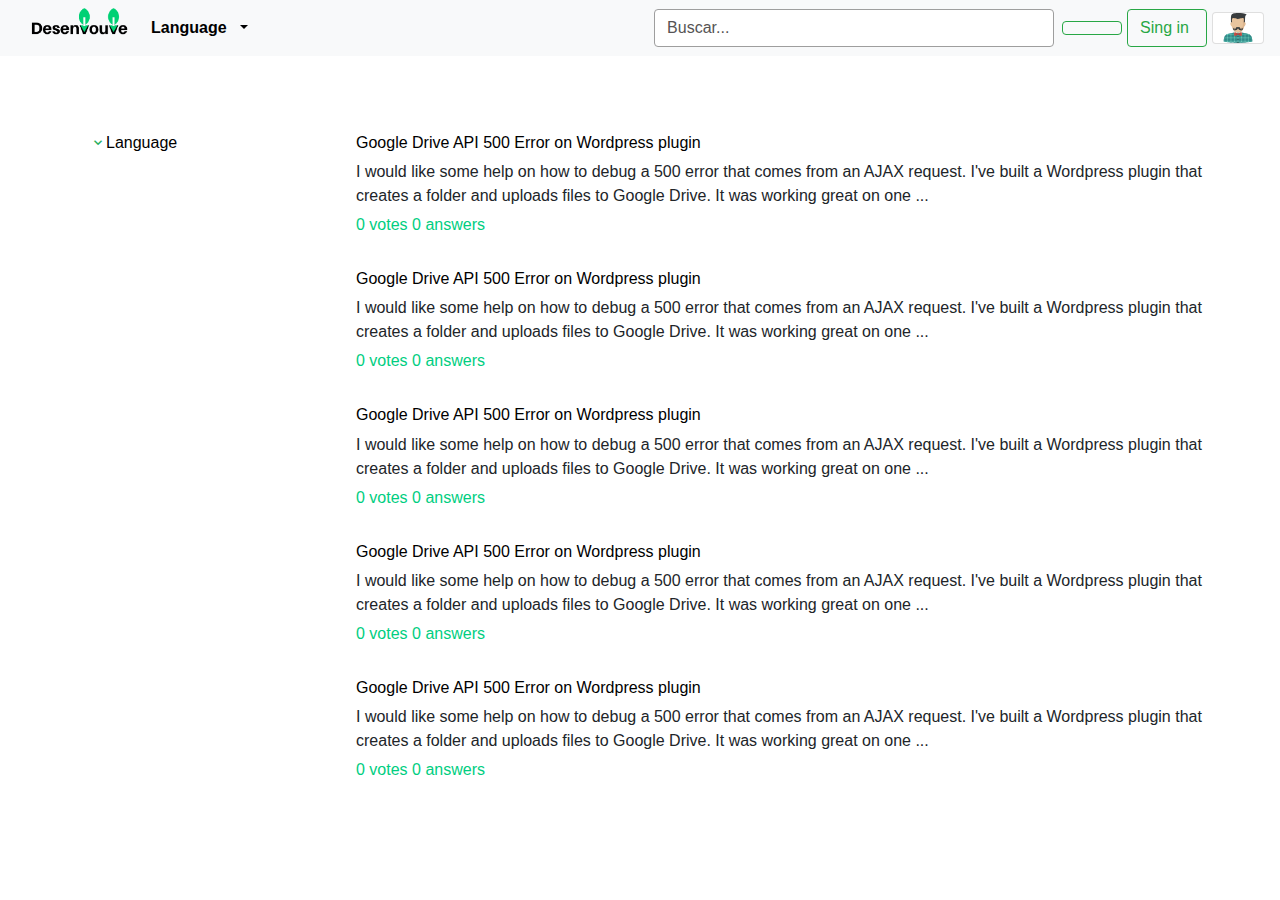
==== index.html @ 42ea9038 "alteração modal" ====
<!doctype html>
<html lang="pt-br">

<head>
    <!-- Required meta tags -->
    <meta charset="utf-8">
    <meta name="viewport" content="width=device-width, initial-scale=1, shrink-to-fit=no">

    <!-- Icones -->
    <link rel="stylesheet" href="https://cdnjs.cloudflare.com/ajax/libs/font-awesome/5.15.1/css/all.min.css" integrity="sha512-+4zCK9k+qNFUR5X+cKL9EIR+ZOhtIloNl9GIKS57V1MyNsYpYcUrUeQc9vNfzsWfV28IaLL3i96P9sdNyeRssA==" crossorigin="anonymous" />
    <link href="https://fonts.googleapis.com/icon?family=Material+Icons" rel="stylesheet">
    <link rel="preconnect" href="https://fonts.gstatic.com">
    <link href="https://fonts.googleapis.com/css2?family=Inter:wght@600&display=swap" rel="stylesheet">
    <link rel="preconnect" href="https://fonts.gstatic.com">
    <link href="https://fonts.googleapis.com/css2?family=Poppins:wght@400&display=swap" rel="stylesheet">

    <!-- Bootstrap CSS -->
    <link rel="stylesheet" href="https://maxcdn.bootstrapcdn.com/bootstrap/4.0.0/css/bootstrap.min.css" integrity="sha384-Gn5384xqQ1aoWXA+058RXPxPg6fy4IWvTNh0E263XmFcJlSAwiGgFAW/dAiS6JXm" crossorigin="anonymous">
    <link rel="stylesheet" href="css/style.css">

    <title>Desenvouve</title>
</head>

<body>

    <nav class="navbar navbar-expand-lg navbar-light bg-light mb-5">

        <button class="navbar-toggler" type="button" data-toggle="collapse" data-target="#navbarSupportedContent" aria-controls="navbarSupportedContent" aria-expanded="false" aria-label="Toggle navigation">
          <span class="navbar-toggler-icon"></span>
        </button>

        <div class="collapse navbar-collapse" id="navbarSupportedContent">
            <ul class="navbar-nav mr-auto">
                <li class="nav-item active">
                    <img class="logo-img" href="index.html" src="img/logo.png">
                </li>
                <li class="nav-item dropdown">
                    <a class="nav-link dropdown-toggle" href="#" id="navbarDropdown" role="button" data-toggle="dropdown" aria-haspopup="true" aria-expanded="false">
                Language<i class="fas fa-globe icon-language"></i>
              </a>
                    <div class="dropdown-menu" aria-labelledby="navbarDropdown">
                        <a class="dropdown-item" href="#">Java<i class="fab fa-java icon-language"></i></a>
                        <a class="dropdown-item" href="#">Java Script<i class="fab fa-js-square icon-language"></i></a>
                        <a class="dropdown-item" href="#">React<i class="fab fa-react icon-language"></i></a>
                    </div>
                </li>
            </ul>
            <form class="form-inline my-2 my-lg-0">
                <input class="form-control mr-sm-2" type="search" placeholder="Buscar..." aria-label="Search">
                <button class="verde_escuro_background btn btn-outline-success my-2 my-sm-0 btn-outline-success-search" type="submit"><i class="fas fa-search"></i></button>
                <button data-toggle="modal" id="modal-login" data-target="#login-modal" class="btn btn-outline-success my-2 my-sm-0 btn-outline-success-account verde_escuro_background" type="button">Sing in<i class="fas fa-user icon-language "></i></button>
                <div class="card">
                    <img class="card-img-top-header" src="img/perfil.svg" alt="Card image cap">
                </div>
            </form>
        </div>
    </nav>

    <div class="container">
        <div class="row">
            <div class="col-md-3">
                <br>
                <div id="accordion" class="accordion_custom">
                    <div class="card">
                        <div class="card-header" id="headingOne">
                            <h5 class="mb-0">
                                <a href="" data-toggle="collapse" data-target="#collapseOne" aria-expanded="false" aria-controls="collapseOne" class="collapsed">
                                    <span class="material-icons verde_escuro">keyboard_arrow_down</span>
                                    <span>Language</span>
                                </a>
                            </h5>
                        </div>

                        <div id="collapseOne" class="collapse" aria-labelledby="headingOne" data-parent="#accordion">
                            <div class="card-body">
                                <div id="accordion2" class="accordion_custom">
                                    <div class="card">
                                        <div class="card-header" id="heading1_1">
                                            <h5 class="mb-0">
                                                <a href="" data-toggle="collapse" data-target="#collapse1_1" aria-expanded="true" aria-controls="collapse1_1">
                                                    <span class="material-icons verde_escuro">keyboard_arrow_right</span>
                                                    <span>Mobile</span>
                                                </a>
                                            </h5>
                                        </div>

                                        <div id="collapse1_1" class="collapse show" aria-labelledby="heading1_1" data-parent="#accordion2">
                                            <div class="card-body">

                                                <div id="accordion3" class="accordion_custom">
                                                    <div class="card">
                                                        <div class="card-header" id="heading1_1_1">
                                                            <h5 class="mb-0">
                                                                <a href="" data-toggle="collapse" data-target="#collapse1_1_1" aria-expanded="true" aria-controls="collapse1_1_1">
                                                                    <span class="material-icons verde_escuro">keyboard_arrow_down</span>
                                                                    <span>Android</span>
                                                                </a>
                                                            </h5>
                                                        </div>
                                                    </div>
                                                    <div class="card">
                                                        <div class="card-header" id="heading1_1_2">
                                                            <h5 class="mb-0">
                                                                <a href="" data-toggle="collapse" data-target="#collapse1_1_2" aria-expanded="true" aria-controls="collapse1_1_2">
                                                                    <span class="material-icons verde_escuro">keyboard_arrow_down</span>
                                                                    <span>Iphone</span>
                                                                </a>
                                                            </h5>
                                                        </div>
                                                    </div>
                                                </div>

                                            </div>
                                        </div>
                                    </div>
                                    <div class="card">
                                        <div class="card-header" id="heading1_2">
                                            <h5 class="mb-0">
                                                <a href="" data-toggle="collapse" data-target="#collapse1_2" aria-expanded="true" aria-controls="collapse1_2">
                                                    <span class="material-icons verde_escuro">keyboard_arrow_right</span>
                                                    <span>Front-end</span>
                                                </a>
                                            </h5>
                                        </div>

                                        <div id="collapse1_2" class="collapse" aria-labelledby="heading1_2" data-parent="#accordion2">
                                            <div class="card-body">
                                                Item 2
                                            </div>
                                        </div>
                                    </div>
                                    <div class="card">
                                        <div class="card-header" id="heading1_3">
                                            <h5 class="mb-0">
                                                <a href="" data-toggle="collapse" data-target="#collapse1_3" aria-expanded="true" aria-controls="collapse1_3">
                                                    <span class="material-icons verde_escuro">keyboard_arrow_right</span>
                                                    <span>Back-end</span>
                                                </a>
                                            </h5>
                                        </div>

                                        <div id="collapse1_3" class="collapse" aria-labelledby="heading1_3" data-parent="#accordion2">
                                            <div class="card-body">
                                                Item 3
                                            </div>
                                        </div>
                                    </div>
                                    <div class="card">
                                        <div class="card-header" id="heading1_4">
                                            <h5 class="mb-0">
                                                <a href="" data-toggle="collapse" data-target="#collapse1_4" aria-expanded="true" aria-controls="collapse1_4">
                                                    <span class="material-icons verde_escuro">keyboard_arrow_right</span>
                                                    <span>Design</span>
                                                </a>
                                            </h5>
                                        </div>

                                        <div id="collapse1_4" class="collapse" aria-labelledby="heading1_4" data-parent="#accordion2">
                                            <div class="card-body">
                                                Item 4
                                            </div>
                                        </div>
                                    </div>
                                </div>

                            </div>
                        </div>
                    </div>
                </div>
                <span class="material-icons transparent">keyboard_arrow_down</span>
            </div>
            <div class="col-md-9 perguntas">
                <div class="row">

                    <div class="col-md-12 item-pergunta">
                        <a href="resposta.html">
                            <h6>Google Drive API 500 Error on Wordpress plugin</h6>
                        </a>
                        <p>I would like some help on how to debug a 500 error that comes from an AJAX request. I've built a Wordpress plugin that creates a folder and uploads files to Google Drive. It was working great on one ...</p>
                        <span class="votos">0 votes</span> <span class="respostas">0 answers</span>
                    </div>
                    <div class="col-md-12 item-pergunta">
                        <a href="resposta.html">
                            <h6>Google Drive API 500 Error on Wordpress plugin</h6>
                        </a>
                        <p>I would like some help on how to debug a 500 error that comes from an AJAX request. I've built a Wordpress plugin that creates a folder and uploads files to Google Drive. It was working great on one ...</p>
                        <span class="votos">0 votes</span> <span class="respostas">0 answers</span>
                    </div>
                    <div class="col-md-12 item-pergunta">
                        <a href="resposta.html">
                            <h6>Google Drive API 500 Error on Wordpress plugin</h6>
                        </a>
                        <p>I would like some help on how to debug a 500 error that comes from an AJAX request. I've built a Wordpress plugin that creates a folder and uploads files to Google Drive. It was working great on one ...</p>
                        <span class="votos">0 votes</span> <span class="respostas">0 answers</span>
                    </div>
                    <div class="col-md-12 item-pergunta">
                        <a href="resposta.html">
                            <h6>Google Drive API 500 Error on Wordpress plugin</h6>
                        </a>
                        <p>I would like some help on how to debug a 500 error that comes from an AJAX request. I've built a Wordpress plugin that creates a folder and uploads files to Google Drive. It was working great on one ...</p>
                        <span class="votos">0 votes</span> <span class="respostas">0 answers</span>
                    </div>
                    <div class="col-md-12 item-pergunta">
                        <a href="resposta.html">
                            <h6>Google Drive API 500 Error on Wordpress plugin</h6>
                        </a>
                        <p>I would like some help on how to debug a 500 error that comes from an AJAX request. I've built a Wordpress plugin that creates a folder and uploads files to Google Drive. It was working great on one ...</p>

                        <span class="votos">0 votes</span> <span class="respostas">0 answers</span>
                    </div>
                </div>
            </div>
        </div>
    </div>

    <!-- START MODAL LOGIN -->
    <div class="modal fade" id="login-modal" tabindex="-1" role="dialog" aria-labelledby="exampleModalLabel" aria-hidden="true">
        <div class="modal-dialog" role="document">
            <div class="modal-content">
                <img class="img-logo-sing-in" src="img/logo.png" alt="">
                <img class="sing-in-image" src="img/sign-in.jpg" alt="">
                <div class="modal-header">
                    <h5 class="modal-title" id="exampleModalLabel">Welcome a Desenvouve</h5>
                    <button type="button" class="close close-button-sign-in" data-dismiss="modal" aria-label="Close">
                <span aria-hidden="true">&times;</span>
            </button>
                </div>
                <div class="modal-body">
                    <div class="input-group mb-3">
                        <input type="email" class="form-control input-login" placeholder="Your email" aria-label="Username" aria-describedby="basic-addon1">
                    </div>
                    <div class="input-group mb-3">
                        <input type="password" class="form-control input-login" placeholder="Password" id="basic-url" aria-describedby="basic-addon3">
                    </div>
                    <button type="button" class="btn btn-secondary button-sign-in">Sign in</button>
                    <button type="button" class="btn btn-outline-light button-sign-google-facebook"><i class="fab fa-google icon-social-media"></i>Login with Google</button>
                    <button type="button" class="btn btn-outline-light button-sign-google-facebook"><i class="fab fa-facebook-f icon-social-media"></i>Login with facebook</button>
                    <p class="p-sign-in">Don’t have a account? <span id="modal-register" data-toggle="modal" data-target="#register-modal">Register</span></p>
                    <p class="p-sign-in"><span>Forgot Password?</span></p>
                </div>
            </div>
        </div>
    </div>

    <!--END MODAL LOGIN-->

    <!--START MODAL REGISTER-->

    <div class="modal fade" id="register-modal" tabindex="-1" role="dialog" aria-labelledby="exampleModalLabel" aria-hidden="true">
        <div class="modal-dialog" role="document">
            <div class="modal-content">
                <img class="img-logo-sing-in" src="img/logo.png" alt="">
                <img class="sing-in-image" src="img/sign-in.jpg" alt="">
                <div class="modal-header">
                    <h5 class="modal-title-register" id="exampleModalLabel">Welcome a Desenvouve</h5>
                    <button type="button" class="close close-button-sign-in" data-dismiss="modal" aria-label="Close">
                        <span aria-hidden="true">&times;</span>
                    </button>
                </div>
                <div class="modal-body modal-body-register">
                    <div class="input-group mb-3">
                        <input type="text" class="form-control input-login" placeholder="Full name" aria-label="Username" aria-describedby="basic-addon1">
                    </div>
                    <div class="input-group mb-3">
                        <input type="email" class="form-control input-login" placeholder="Your email" aria-label="Username" aria-describedby="basic-addon1">
                    </div>
                    <div class="input-group mb-3">
                        <input type="password" class="form-control input-login" placeholder="Password" id="basic-url" aria-describedby="basic-addon3">
                    </div>
                    <div class="input-group mb-3">
                        <input type="password" class="form-control input-login" placeholder="Password again" id="basic-url" aria-describedby="basic-addon3">
                    </div>
                    <button type="button" class="btn btn-secondary button-sign-in" id="button-register" data-toggle="modal" data-target="#confirmation-modal">Register</button>
                    <button type="button" class="btn btn-outline-light button-sign-google-facebook"><i class="fab fa-google icon-social-media"></i>Login with Google</button>
                    <button type="button" class="btn btn-outline-light button-sign-google-facebook"><i class="fab fa-facebook-f icon-social-media"></i>Login with facebook</button>
                    <p class="p-sign-in">Access your contact <span id="modal-register" data-toggle="modal" data-target="#register-modal">Sign In</span></p>
                    <p class="p-sign-in"><span>Forgot Password?</span></p>
                </div>
            </div>
        </div>
    </div>

    <!--END MODAL REGISTER-->

    <!-- START MODAL CONFIRMATION -->
    <div class="modal fade" id="confirmation-modal" tabindex="-1" role="dialog" aria-labelledby="exampleModalLabel" aria-hidden="true">
        <div class="modal-dialog" role="document">
            <div class="modal-content">
                <img class="img-logo-sing-in" src="img/logo.png" alt="">
                <img class="sing-in-image" src="img/sign-in.jpg" alt="">
                <div class="modal-header">
                    <h5 class="modal-title modal-title-confirmation" id="exampleModalLabel">Confirm your email!</h5>
                    <button type="button" class="close close-button-sign-in" data-dismiss="modal" aria-label="Close">
                <span aria-hidden="true">&times;</span>
            </button>
                </div>
                <div class="modal-body">
                    <span class="span-confirmation"> Your account has been successfully registered. To complete the process please check your email for a validation request.</span>
                </div>
            </div>
        </div>
    </div>

    <!--END MODAL CONFIRMATION -->


    <script src="https://code.jquery.com/jquery-3.2.1.slim.min.js" integrity="sha384-KJ3o2DKtIkvYIK3UENzmM7KCkRr/rE9/Qpg6aAZGJwFDMVNA/GpGFF93hXpG5KkN" crossorigin="anonymous"></script>
    <script src="https://cdnjs.cloudflare.com/ajax/libs/popper.js/1.12.9/umd/popper.min.js" integrity="sha384-ApNbgh9B+Y1QKtv3Rn7W3mgPxhU9K/ScQsAP7hUibX39j7fakFPskvXusvfa0b4Q" crossorigin="anonymous"></script>
    <script src="https://maxcdn.bootstrapcdn.com/bootstrap/4.0.0/js/bootstrap.min.js" integrity="sha384-JZR6Spejh4U02d8jOt6vLEHfe/JQGiRRSQQxSfFWpi1MquVdAyjUar5+76PVCmYl" crossorigin="anonymous"></script>
    <script src="js/modal.js"></script>
</body>

</html>
---- css/style.css ----
/* BODY */


/* PALETA DE CORES */

.verde_claro {
    color: #00CE81 !important;
}

.verde_escuro {
    color: #27AE60 !important;
}

.azul_claro {
    color: #76A9FF !important;
}

.transparent {
    color: transparent !important;
}


/* .btn-outline-success {
    color: #27AE60 !important;
}

.btn-outline-success:hover {
    background-color: #27AE60 !important;
} */


/* MENU LATERAL */

.accordion_custom .card {
    border: 0;
    border-radius: 0;
    padding: 2px 0;
}

.accordion_custom .card-header {
    padding: 3px 5px;
    background-color: transparent;
    border: 0;
}

.accordion_custom .card-header h5 a {
    display: flex;
}

.accordion_custom .card-header h5 a:hover {
    text-decoration: none;
}

.accordion_custom .card-header h5 a span {
    align-self: center;
    font-size: 16px;
    color: black;
    font-weight: 500;
}

.accordion_custom .card-body {
    padding: 0 0 0 10px;
}


/* PALETA DE CORES */

.verde_claro {
    color: #00CE81;
}

.verde_escuro {
    color: #27AE60;
}

.verde_escuro_background:hover {
    background: #27AE60;
    color: #fff !important;
}

.azul_claro {
    color: #76A9FF;
}


/* PAINEL DE PERGUNTAS */

.perguntas {
    padding: 13px 0px;
}

.perguntas .item-pergunta {
    padding: 15px;
    border: 1px solid transparent;
}

.perguntas .item-pergunta:hover {
    border: 1px solid #eee;
}

.perguntas .item-pergunta p {
    margin-bottom: 5px;
}

a {
    color: #000;
    font-weight: 900;
}

a:hover {
    color: #00CE81;
}

.perguntas .votos,
.perguntas .respostas {
    color: #00CE81;
}


/* NAVBAR */

.logo-img {
    width: 97px;
    margin: 0 15px;
    height: 27px;
}

.nav-link {
    color: #000 !important;
    font-weight: 600 !important;
}

.nav-link:hover {
    color: #27AE60 !important;
}

.form-control {
    padding: .375rem 0.75rem;
    width: 400px !important;
}

.btn-outline-success-search {
    width: 60px !important;
}

.btn-outline-success-account {
    margin: 0 5px;
}

.icon-language {
    margin: 0 0 0 5px;
}

.icon-social-media {
    margin: 0 5px 0 0;
}

.card-img-top-header {
    width: 30px;
    height: 30px;
    margin: 0 10px;
}


/* MODAL */

.modal-title {
    font-family: 'Inter', sans-serif;
    font-size: 16px;
    position: absolute;
    right: 0;
    top: 120px;
    margin: 0 auto;
    font-weight: 800;
    left: 0;
    text-align: center !important;
}

.modal-title-register {
    font-family: 'Inter', sans-serif;
    font-size: 16px;
    position: absolute;
    right: 0;
    top: 100px;
    margin: 0 auto;
    font-weight: 800;
    left: 0;
    text-align: center !important;
}

.modal-title-confirmation {
    font-size: 20px !important;
}

.modal-content {
    position: absolute;
    width: 70%;
    right: 0;
    left: 0;
    top: 30px;
    margin: 0 auto;
}

.sing-in-image {
    position: relative;
    height: 600px;
}

.img-logo-sing-in {
    position: absolute;
    z-index: 1;
    height: 30px;
    margin: 0 auto;
    right: 0;
    top: 50px;
    left: 0;
}

.close-button-sign-in {
    top: 5px;
    position: absolute;
    right: 8px;
    color: #28a745;
    text-shadow: 0 1px 0 #28a745;
}

.modal-header {
    padding: 0 !important;
    border-bottom: none !important;
}

.modal-body {
    position: absolute;
    top: 160px;
    width: 90%;
    margin: 0 auto;
    right: 0;
    left: 0;
}

.modal-body-register {
    top: 120px !important;
}

input.form-control {
    border: 1px solid #9e9e9e;
}

input.form-control::placeholder {
    color: #565454;
}

.input-login {
    opacity: .7;
}

.btn-secondary:hover {
    color: #fff;
    background-color: #28a745;
    border-color: #28a745;
}

.button-sign-in {
    color: #fff;
    background-color: #28a745;
    border-color: #28a745;
    width: 100%;
    margin: 0px 0 20px 0;
    font-family: 'Poppins', sans-serif;
    font-size: 15px;
    padding: 8px;
}

.button-sign-in:hover {
    opacity: .7;
    transition: all .2s ease-in-out;
}

.btn.btn-outline-dark:hover {
    background: none !important;
    color: #000 !important;
}

.button-sign-google-facebook {
    width: 100%;
    margin: 5px 0;
    text-align: center;
    font-weight: 600;
    color: #fff;
}

.p-sign-in {
    font-size: 17px;
    text-align: center;
    color: #fff;
    font-weight: 400;
    margin: 10px 0;
}

.p-sign-in span {
    color: #28a745;
    font-weight: bold;
}

.span-confirmation {
    font-family: 'Inter', sans-serif;
    font-size: 18px;
    position: absolute;
    right: 0;
    top: 30px;
    margin: 0 auto;
    font-weight: 800;
    left: 0;
    text-align: center !important;
}


/* MOBILE CARD PRINCIPAL */

@media (max-width: 991.98px) {
    .accordion_custom .card-header h5 a span {
        font-size: 14px;
    }
    #accordion {
        float: left;
    }
    #btn_expand {
        float: right;
    }
}


/* TELA DE RESPOSTAS DA PERGUNTA */

.pergunta-usuario {
    padding: 20px;
}

.resposta-pergunta {
    padding: 20px;
}

#btn-responder {
    display: flex;
    margin-bottom: 10px;
}

#btn-responder span.material-icons {
    align-self: center;
    font-size: 14px;
    margin-right: 5px;
}

@media (max-width: 575.90px) {
    .foto-usuario {
        display: none;
    }
}
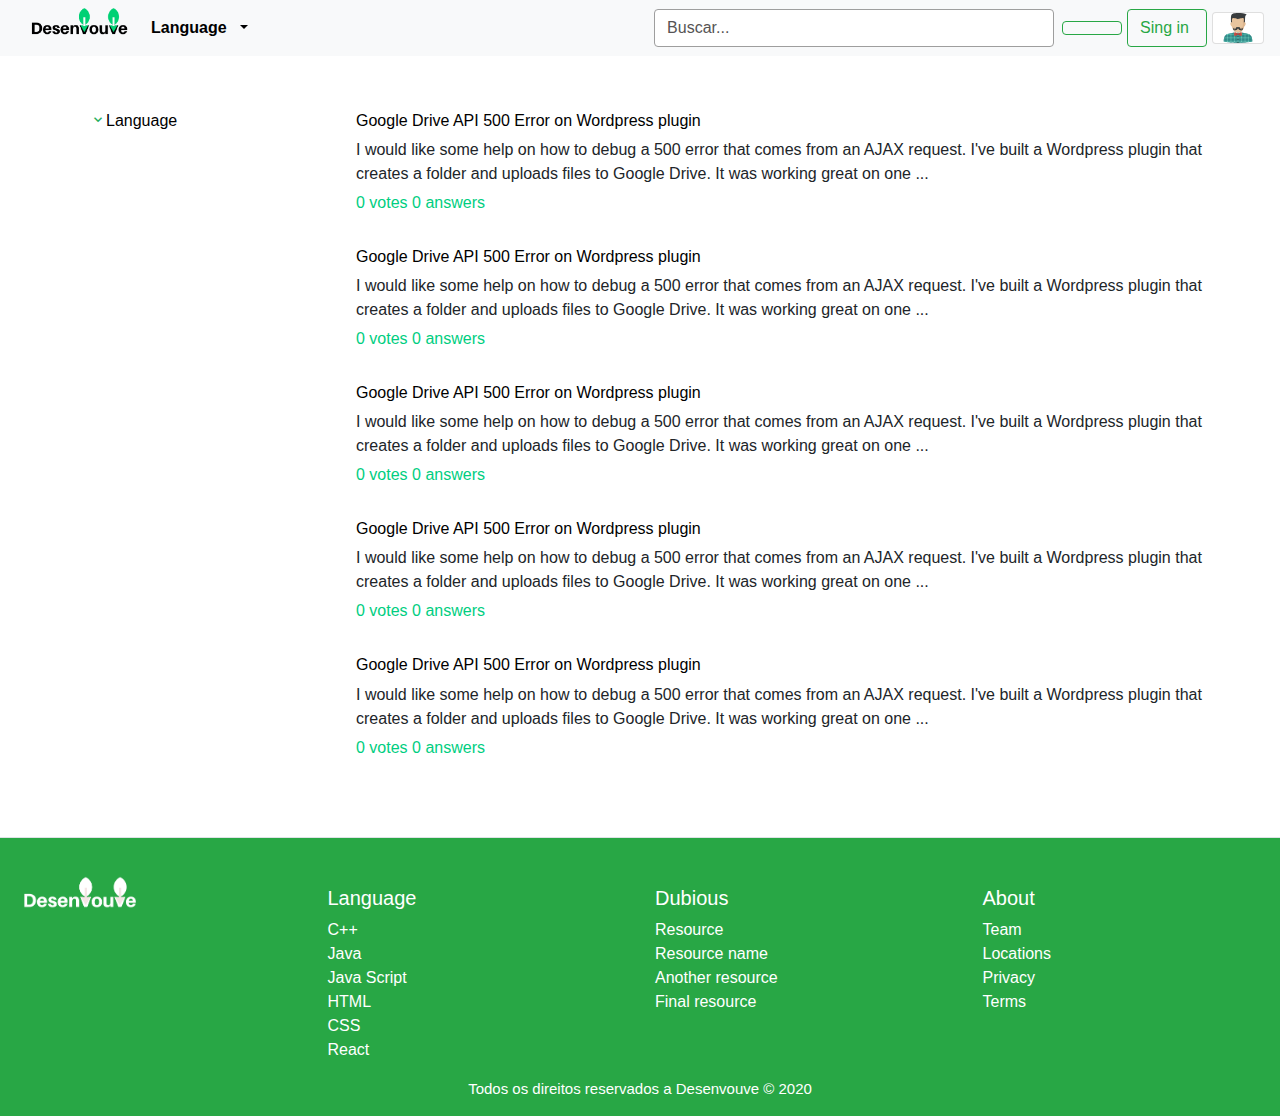
==== commit 1d5430e6: "alteração no margin nav" ====
--- a/index.html
+++ b/index.html
@@ -17,13 +17,13 @@
     <!-- Bootstrap CSS -->
     <link rel="stylesheet" href="https://maxcdn.bootstrapcdn.com/bootstrap/4.0.0/css/bootstrap.min.css" integrity="sha384-Gn5384xqQ1aoWXA+058RXPxPg6fy4IWvTNh0E263XmFcJlSAwiGgFAW/dAiS6JXm" crossorigin="anonymous">
     <link rel="stylesheet" href="css/style.css">
-
+    <link rel="icon" href="./img/icon.png" type="image/x-icon" />
     <title>Desenvouve</title>
 </head>
 
 <body>
 
-    <nav class="navbar navbar-expand-lg navbar-light bg-light mb-5">
+    <nav class="navbar navbar-expand-lg navbar-light bg-light">
 
         <button class="navbar-toggler" type="button" data-toggle="collapse" data-target="#navbarSupportedContent" aria-controls="navbarSupportedContent" aria-expanded="false" aria-label="Toggle navigation">
           <span class="navbar-toggler-icon"></span>
@@ -303,6 +303,48 @@
 
     <!--END MODAL CONFIRMATION -->
 
+    <!-- START FOOTER-->
+
+    <footer class="footer-desenvouve pt-4 my-md-5 pt-md-5 border-top">
+        <div class="row">
+            <div class="col-12 col-md">
+                <img class="logo-footer-desenvouve" class="mb-2" src="./img/logo-footer.png" alt="">
+
+            </div>
+            <div class="col-6 col-md">
+                <h5>Language</h5>
+                <ul class="list-unstyled text-small">
+                    <li><a class="text-muted" href="#">C++</a></li>
+                    <li><a class="text-muted" href="#">Java</a></li>
+                    <li><a class="text-muted" href="#">Java Script</a></li>
+                    <li><a class="text-muted" href="#">HTML</a></li>
+                    <li><a class="text-muted" href="#">CSS</a></li>
+                    <li><a class="text-muted" href="#">React</a></li>
+                </ul>
+            </div>
+            <div class="col-6 col-md">
+                <h5>Dubious</h5>
+                <ul class="list-unstyled text-small">
+                    <li><a class="text-muted" href="#">Resource</a></li>
+                    <li><a class="text-muted" href="#">Resource name</a></li>
+                    <li><a class="text-muted" href="#">Another resource</a></li>
+                    <li><a class="text-muted" href="#">Final resource</a></li>
+                </ul>
+            </div>
+            <div class="col-6 col-md">
+                <h5>About</h5>
+                <ul class="list-unstyled text-small">
+                    <li><a class="text-muted" href="#">Team</a></li>
+                    <li><a class="text-muted" href="#">Locations</a></li>
+                    <li><a class="text-muted" href="#">Privacy</a></li>
+                    <li><a class="text-muted" href="#">Terms</a></li>
+                </ul>
+            </div>
+        </div>
+        <small class="text-footer-desenvouve d-block mb-3">Todos os direitos reservados a Desenvouve © 2020</small>
+    </footer>
+
+    <!-- END FOOTER-->
 
     <script src="https://code.jquery.com/jquery-3.2.1.slim.min.js" integrity="sha384-KJ3o2DKtIkvYIK3UENzmM7KCkRr/rE9/Qpg6aAZGJwFDMVNA/GpGFF93hXpG5KkN" crossorigin="anonymous"></script>
     <script src="https://cdnjs.cloudflare.com/ajax/libs/popper.js/1.12.9/umd/popper.min.js" integrity="sha384-ApNbgh9B+Y1QKtv3Rn7W3mgPxhU9K/ScQsAP7hUibX39j7fakFPskvXusvfa0b4Q" crossorigin="anonymous"></script>
--- a/css/style.css
+++ b/css/style.css
@@ -89,16 +89,17 @@
     padding: 13px 0px;
 }
 
-.perguntas .item-pergunta {
+.item-pergunta {
     padding: 15px;
     border: 1px solid transparent;
 }
 
-.perguntas .item-pergunta:hover {
-    border: 1px solid #eee;
-}
-
-.perguntas .item-pergunta p {
+.item-pergunta:hover {
+    border: 1px solid rgb(194, 194, 194);
+    background-color: rgb(240, 240, 240);
+}
+
+.item-pergunta p {
     margin-bottom: 5px;
 }
 
@@ -111,13 +112,17 @@
     color: #00CE81;
 }
 
-.perguntas .votos,
-.perguntas .respostas {
+.votos,
+.respostas {
     color: #00CE81;
 }
 
 
 /* NAVBAR */
+
+.navbar {
+    margin: 0 0 2% 0;
+}
 
 .logo-img {
     width: 97px;
@@ -312,6 +317,76 @@
     font-weight: 800;
     left: 0;
     text-align: center !important;
+}
+
+
+/* TELA DE RESPOSTAS DA PERGUNTA */
+
+.pergunta-usuario {
+    padding: 20px;
+}
+
+.pergunta-usuario .votos-pergunta {
+    margin-bottom: 15px;
+}
+
+.resposta-pergunta {
+    padding: 20px;
+}
+
+.resposta-pergunta .votos-respostas {
+    margin-bottom: 15px;
+}
+
+#btn-responder {
+    display: flex;
+    margin-bottom: 10px;
+}
+
+#btn-responder span.material-icons {
+    align-self: center;
+    font-size: 14px;
+    margin-right: 5px;
+}
+
+
+/* FOOTER */
+
+.footer-desenvouve {
+    background: #28a745;
+    position: absolute;
+    width: 100%;
+    margin: 0 auto;
+    overflow-x: hidden;
+    padding: 0;
+    color: #fff !important;
+}
+
+.footer-desenvouve ul li a {
+    color: #fff !important;
+    font-weight: 200;
+}
+
+.logo-footer-desenvouve {
+    width: 120px;
+    position: absolute;
+    top: -10px;
+    height: 33px;
+    margin: 0px 20px;
+}
+
+.text-footer-desenvouve {
+    color: #fff;
+    text-align: center;
+    font-size: 15px;
+}
+
+
+/* PROFILE */
+
+.title-profile-desenvouve {
+    text-align: left;
+    margin: 15px 0;
 }
 
 
@@ -327,32 +402,4 @@
     #btn_expand {
         float: right;
     }
-}
-
-
-/* TELA DE RESPOSTAS DA PERGUNTA */
-
-.pergunta-usuario {
-    padding: 20px;
-}
-
-.resposta-pergunta {
-    padding: 20px;
-}
-
-#btn-responder {
-    display: flex;
-    margin-bottom: 10px;
-}
-
-#btn-responder span.material-icons {
-    align-self: center;
-    font-size: 14px;
-    margin-right: 5px;
-}
-
-@media (max-width: 575.90px) {
-    .foto-usuario {
-        display: none;
-    }
 }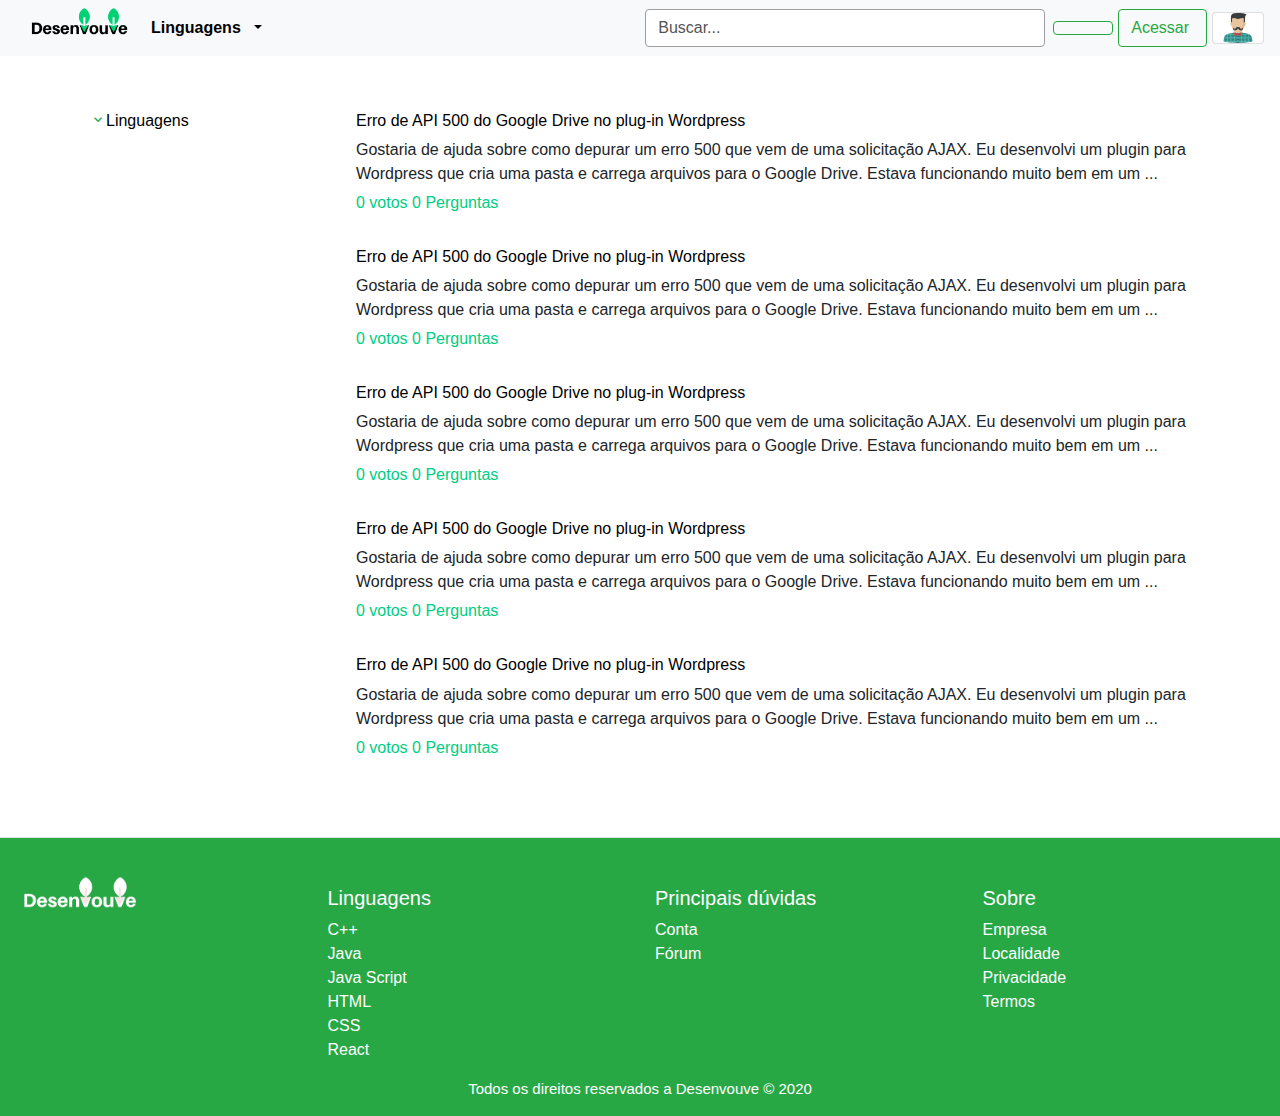
==== commit 326526e0: "ajustes" ====
--- a/index.html
+++ b/index.html
@@ -35,8 +35,7 @@
                     <img class="logo-img" href="index.html" src="img/logo.png">
                 </li>
                 <li class="nav-item dropdown">
-                    <a class="nav-link dropdown-toggle" href="#" id="navbarDropdown" role="button" data-toggle="dropdown" aria-haspopup="true" aria-expanded="false">
-                Language<i class="fas fa-globe icon-language"></i>
+                    <a class="nav-link dropdown-toggle" href="#" id="navbarDropdown" role="button" data-toggle="dropdown" aria-haspopup="true" aria-expanded="false">Linguagens<i class="fas fa-globe icon-language"></i>
               </a>
                     <div class="dropdown-menu" aria-labelledby="navbarDropdown">
                         <a class="dropdown-item" href="#">Java<i class="fab fa-java icon-language"></i></a>
@@ -48,7 +47,7 @@
             <form class="form-inline my-2 my-lg-0">
                 <input class="form-control mr-sm-2" type="search" placeholder="Buscar..." aria-label="Search">
                 <button class="verde_escuro_background btn btn-outline-success my-2 my-sm-0 btn-outline-success-search" type="submit"><i class="fas fa-search"></i></button>
-                <button data-toggle="modal" id="modal-login" data-target="#login-modal" class="btn btn-outline-success my-2 my-sm-0 btn-outline-success-account verde_escuro_background" type="button">Sing in<i class="fas fa-user icon-language "></i></button>
+                <button data-toggle="modal" id="modal-login" data-target="#login-modal" class="btn btn-outline-success my-2 my-sm-0 btn-outline-success-account verde_escuro_background" type="button">Acessar<i class="fas fa-user icon-language "></i></button>
                 <div class="card">
                     <img class="card-img-top-header" src="img/perfil.svg" alt="Card image cap">
                 </div>
@@ -66,7 +65,7 @@
                             <h5 class="mb-0">
                                 <a href="" data-toggle="collapse" data-target="#collapseOne" aria-expanded="false" aria-controls="collapseOne" class="collapsed">
                                     <span class="material-icons verde_escuro">keyboard_arrow_down</span>
-                                    <span>Language</span>
+                                    <span>Linguagens</span>
                                 </a>
                             </h5>
                         </div>
@@ -174,39 +173,38 @@
 
                     <div class="col-md-12 item-pergunta">
                         <a href="resposta.html">
-                            <h6>Google Drive API 500 Error on Wordpress plugin</h6>
-                        </a>
-                        <p>I would like some help on how to debug a 500 error that comes from an AJAX request. I've built a Wordpress plugin that creates a folder and uploads files to Google Drive. It was working great on one ...</p>
-                        <span class="votos">0 votes</span> <span class="respostas">0 answers</span>
-                    </div>
-                    <div class="col-md-12 item-pergunta">
-                        <a href="resposta.html">
-                            <h6>Google Drive API 500 Error on Wordpress plugin</h6>
-                        </a>
-                        <p>I would like some help on how to debug a 500 error that comes from an AJAX request. I've built a Wordpress plugin that creates a folder and uploads files to Google Drive. It was working great on one ...</p>
-                        <span class="votos">0 votes</span> <span class="respostas">0 answers</span>
-                    </div>
-                    <div class="col-md-12 item-pergunta">
-                        <a href="resposta.html">
-                            <h6>Google Drive API 500 Error on Wordpress plugin</h6>
-                        </a>
-                        <p>I would like some help on how to debug a 500 error that comes from an AJAX request. I've built a Wordpress plugin that creates a folder and uploads files to Google Drive. It was working great on one ...</p>
-                        <span class="votos">0 votes</span> <span class="respostas">0 answers</span>
-                    </div>
-                    <div class="col-md-12 item-pergunta">
-                        <a href="resposta.html">
-                            <h6>Google Drive API 500 Error on Wordpress plugin</h6>
-                        </a>
-                        <p>I would like some help on how to debug a 500 error that comes from an AJAX request. I've built a Wordpress plugin that creates a folder and uploads files to Google Drive. It was working great on one ...</p>
-                        <span class="votos">0 votes</span> <span class="respostas">0 answers</span>
-                    </div>
-                    <div class="col-md-12 item-pergunta">
-                        <a href="resposta.html">
-                            <h6>Google Drive API 500 Error on Wordpress plugin</h6>
-                        </a>
-                        <p>I would like some help on how to debug a 500 error that comes from an AJAX request. I've built a Wordpress plugin that creates a folder and uploads files to Google Drive. It was working great on one ...</p>
-
-                        <span class="votos">0 votes</span> <span class="respostas">0 answers</span>
+                            <h6> Erro de API 500 do Google Drive no plug-in Wordpress </h6>
+                        </a>
+                        <p> Gostaria de ajuda sobre como depurar um erro 500 que vem de uma solicitação AJAX. Eu desenvolvi um plugin para Wordpress que cria uma pasta e carrega arquivos para o Google Drive. Estava funcionando muito bem em um ... </p>
+                        <span class="votos">0 votos</span> <span class="respostas">0 Perguntas</span>
+                    </div>
+                    <div class="col-md-12 item-pergunta">
+                        <a href="resposta.html">
+                            <h6> Erro de API 500 do Google Drive no plug-in Wordpress </h6>
+                        </a>
+                        <p> Gostaria de ajuda sobre como depurar um erro 500 que vem de uma solicitação AJAX. Eu desenvolvi um plugin para Wordpress que cria uma pasta e carrega arquivos para o Google Drive. Estava funcionando muito bem em um ... </p>
+                        <span class="votos">0 votos</span> <span class="respostas">0 Perguntas</span>
+                    </div>
+                    <div class="col-md-12 item-pergunta">
+                        <a href="resposta.html">
+                            <h6> Erro de API 500 do Google Drive no plug-in Wordpress </h6>
+                        </a>
+                        <p> Gostaria de ajuda sobre como depurar um erro 500 que vem de uma solicitação AJAX. Eu desenvolvi um plugin para Wordpress que cria uma pasta e carrega arquivos para o Google Drive. Estava funcionando muito bem em um ... </p>
+                        <span class="votos">0 votos</span> <span class="respostas">0 Perguntas</span>
+                    </div>
+                    <div class="col-md-12 item-pergunta">
+                        <a href="resposta.html">
+                            <h6> Erro de API 500 do Google Drive no plug-in Wordpress </h6>
+                        </a>
+                        <p> Gostaria de ajuda sobre como depurar um erro 500 que vem de uma solicitação AJAX. Eu desenvolvi um plugin para Wordpress que cria uma pasta e carrega arquivos para o Google Drive. Estava funcionando muito bem em um ... </p>
+                        <span class="votos">0 votos</span> <span class="respostas">0 Perguntas</span>
+                    </div>
+                    <div class="col-md-12 item-pergunta">
+                        <a href="resposta.html">
+                            <h6> Erro de API 500 do Google Drive no plug-in Wordpress </h6>
+                        </a>
+                        <p> Gostaria de ajuda sobre como depurar um erro 500 que vem de uma solicitação AJAX. Eu desenvolvi um plugin para Wordpress que cria uma pasta e carrega arquivos para o Google Drive. Estava funcionando muito bem em um ... </p>
+                        <span class="votos">0 votos</span> <span class="respostas">0 Perguntas</span>
                     </div>
                 </div>
             </div>
@@ -220,23 +218,23 @@
                 <img class="img-logo-sing-in" src="img/logo.png" alt="">
                 <img class="sing-in-image" src="img/sign-in.jpg" alt="">
                 <div class="modal-header">
-                    <h5 class="modal-title" id="exampleModalLabel">Welcome a Desenvouve</h5>
+                    <h5 class="modal-title" id="exampleModalLabel">Bem vindo a Desenvouve</h5>
                     <button type="button" class="close close-button-sign-in" data-dismiss="modal" aria-label="Close">
                 <span aria-hidden="true">&times;</span>
             </button>
                 </div>
                 <div class="modal-body">
                     <div class="input-group mb-3">
-                        <input type="email" class="form-control input-login" placeholder="Your email" aria-label="Username" aria-describedby="basic-addon1">
-                    </div>
-                    <div class="input-group mb-3">
-                        <input type="password" class="form-control input-login" placeholder="Password" id="basic-url" aria-describedby="basic-addon3">
-                    </div>
-                    <button type="button" class="btn btn-secondary button-sign-in">Sign in</button>
-                    <button type="button" class="btn btn-outline-light button-sign-google-facebook"><i class="fab fa-google icon-social-media"></i>Login with Google</button>
-                    <button type="button" class="btn btn-outline-light button-sign-google-facebook"><i class="fab fa-facebook-f icon-social-media"></i>Login with facebook</button>
-                    <p class="p-sign-in">Don’t have a account? <span id="modal-register" data-toggle="modal" data-target="#register-modal">Register</span></p>
-                    <p class="p-sign-in"><span>Forgot Password?</span></p>
+                        <input type="email" class="form-control input-login" placeholder="Email" aria-label="Username" aria-describedby="basic-addon1">
+                    </div>
+                    <div class="input-group mb-3">
+                        <input type="password" class="form-control input-login" placeholder="Senha" id="basic-url" aria-describedby="basic-addon3">
+                    </div>
+                    <button type="button" class="btn btn-secondary button-sign-in">Acessar</button>
+                    <button type="button" class="btn btn-outline-light button-sign-google-facebook"><i class="fab fa-google icon-social-media"></i>Acessar com Google</button>
+                    <button type="button" class="btn btn-outline-light button-sign-google-facebook"><i class="fab fa-facebook-f icon-social-media"></i>Acessar com Facebook</button>
+                    <p class="p-sign-in">Ainda não tem uma conta? <span id="modal-register" data-toggle="modal" data-target="#register-modal">Registrar</span></p>
+                    <p class="p-sign-in"><span>Esqueceu sua senha?</span></p>
                 </div>
             </div>
         </div>
@@ -252,29 +250,29 @@
                 <img class="img-logo-sing-in" src="img/logo.png" alt="">
                 <img class="sing-in-image" src="img/sign-in.jpg" alt="">
                 <div class="modal-header">
-                    <h5 class="modal-title-register" id="exampleModalLabel">Welcome a Desenvouve</h5>
+                    <h5 class="modal-title-register" id="exampleModalLabel">Bem vindo a Desenvouve</h5>
                     <button type="button" class="close close-button-sign-in" data-dismiss="modal" aria-label="Close">
                         <span aria-hidden="true">&times;</span>
                     </button>
                 </div>
                 <div class="modal-body modal-body-register">
                     <div class="input-group mb-3">
-                        <input type="text" class="form-control input-login" placeholder="Full name" aria-label="Username" aria-describedby="basic-addon1">
-                    </div>
-                    <div class="input-group mb-3">
-                        <input type="email" class="form-control input-login" placeholder="Your email" aria-label="Username" aria-describedby="basic-addon1">
-                    </div>
-                    <div class="input-group mb-3">
-                        <input type="password" class="form-control input-login" placeholder="Password" id="basic-url" aria-describedby="basic-addon3">
-                    </div>
-                    <div class="input-group mb-3">
-                        <input type="password" class="form-control input-login" placeholder="Password again" id="basic-url" aria-describedby="basic-addon3">
-                    </div>
-                    <button type="button" class="btn btn-secondary button-sign-in" id="button-register" data-toggle="modal" data-target="#confirmation-modal">Register</button>
-                    <button type="button" class="btn btn-outline-light button-sign-google-facebook"><i class="fab fa-google icon-social-media"></i>Login with Google</button>
-                    <button type="button" class="btn btn-outline-light button-sign-google-facebook"><i class="fab fa-facebook-f icon-social-media"></i>Login with facebook</button>
-                    <p class="p-sign-in">Access your contact <span id="modal-register" data-toggle="modal" data-target="#register-modal">Sign In</span></p>
-                    <p class="p-sign-in"><span>Forgot Password?</span></p>
+                        <input type="text" class="form-control input-login" placeholder="Nome completo" aria-label="Username" aria-describedby="basic-addon1">
+                    </div>
+                    <div class="input-group mb-3">
+                        <input type="email" class="form-control input-login" placeholder="Email" aria-label="Username" aria-describedby="basic-addon1">
+                    </div>
+                    <div class="input-group mb-3">
+                        <input type="password" class="form-control input-login" placeholder="Senha" id="basic-url" aria-describedby="basic-addon3">
+                    </div>
+                    <div class="input-group mb-3">
+                        <input type="password" class="form-control input-login" placeholder="Repita a senha" id="basic-url" aria-describedby="basic-addon3">
+                    </div>
+                    <button type="button" class="btn btn-secondary button-sign-in" id="button-register" data-toggle="modal" data-target="#confirmation-modal">Registrar</button>
+                    <button type="button" class="btn btn-outline-light button-sign-google-facebook"><i class="fab fa-google icon-social-media"></i>Acessar com Google</button>
+                    <button type="button" class="btn btn-outline-light button-sign-google-facebook"><i class="fab fa-facebook-f icon-social-media"></i>Acessar com Facebook</button>
+                    <p class="p-sign-in">Acessar sua conta <span id="modal-register" data-toggle="modal" data-target="#register-modal">Acessar</span></p>
+                    <p class="p-sign-in"><span>Esqueceu sua senha?</span></p>
                 </div>
             </div>
         </div>
@@ -289,13 +287,13 @@
                 <img class="img-logo-sing-in" src="img/logo.png" alt="">
                 <img class="sing-in-image" src="img/sign-in.jpg" alt="">
                 <div class="modal-header">
-                    <h5 class="modal-title modal-title-confirmation" id="exampleModalLabel">Confirm your email!</h5>
+                    <h5 class="modal-title modal-title-confirmation" id="exampleModalLabel">Confirma seu email!</h5>
                     <button type="button" class="close close-button-sign-in" data-dismiss="modal" aria-label="Close">
                 <span aria-hidden="true">&times;</span>
             </button>
                 </div>
                 <div class="modal-body">
-                    <span class="span-confirmation"> Your account has been successfully registered. To complete the process please check your email for a validation request.</span>
+                    <span class="span-confirmation"> Sua conta foi registrada com sucesso. Para concluir o processo, verifique seu e-mail para uma solicitação de validação.</span>
                 </div>
             </div>
         </div>
@@ -312,7 +310,7 @@
 
             </div>
             <div class="col-6 col-md">
-                <h5>Language</h5>
+                <h5>Linguagens</h5>
                 <ul class="list-unstyled text-small">
                     <li><a class="text-muted" href="#">C++</a></li>
                     <li><a class="text-muted" href="#">Java</a></li>
@@ -323,21 +321,19 @@
                 </ul>
             </div>
             <div class="col-6 col-md">
-                <h5>Dubious</h5>
+                <h5>Principais dúvidas</h5>
                 <ul class="list-unstyled text-small">
-                    <li><a class="text-muted" href="#">Resource</a></li>
-                    <li><a class="text-muted" href="#">Resource name</a></li>
-                    <li><a class="text-muted" href="#">Another resource</a></li>
-                    <li><a class="text-muted" href="#">Final resource</a></li>
+                    <li><a class="text-muted" href="#">Conta</a></li>
+                    <li><a class="text-muted" href="#">Fórum</a></li>
                 </ul>
             </div>
             <div class="col-6 col-md">
-                <h5>About</h5>
+                <h5>Sobre</h5>
                 <ul class="list-unstyled text-small">
-                    <li><a class="text-muted" href="#">Team</a></li>
-                    <li><a class="text-muted" href="#">Locations</a></li>
-                    <li><a class="text-muted" href="#">Privacy</a></li>
-                    <li><a class="text-muted" href="#">Terms</a></li>
+                    <li><a class="text-muted" href="#">Empresa</a></li>
+                    <li><a class="text-muted" href="#">Localidade</a></li>
+                    <li><a class="text-muted" href="#">Privacidade</a></li>
+                    <li><a class="text-muted" href="#">Termos</a></li>
                 </ul>
             </div>
         </div>
--- a/css/style.css
+++ b/css/style.css
@@ -347,6 +347,10 @@
     align-self: center;
     font-size: 14px;
     margin-right: 5px;
+}
+
+.material-icons:hover {
+    color: #28a745;
 }
 
 
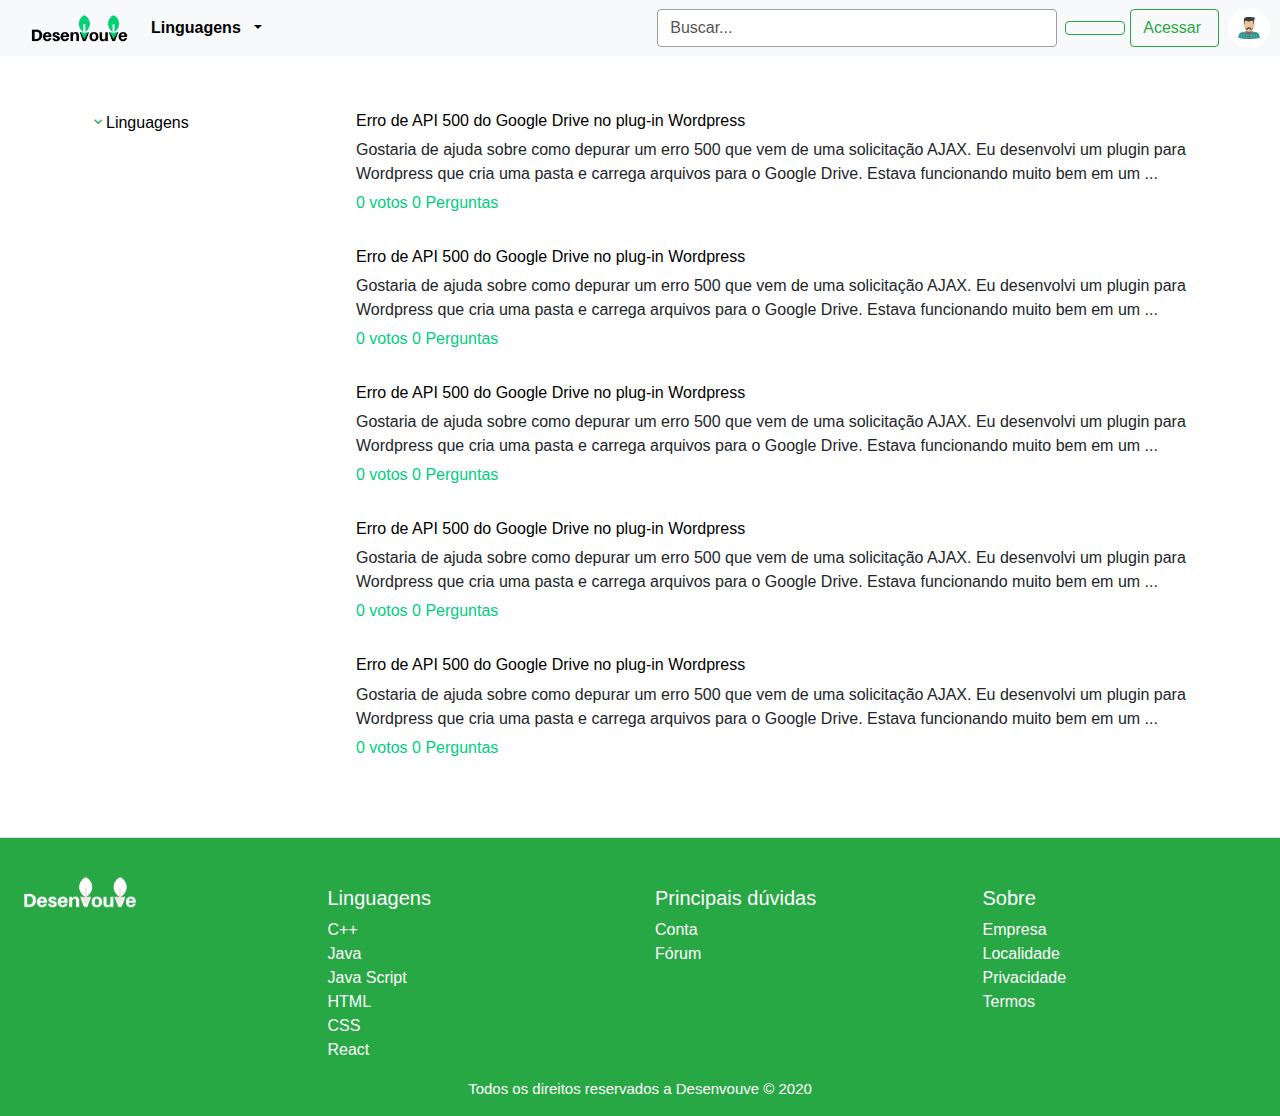
==== commit 646e4518: "Atualizacao" ====
--- a/index.html
+++ b/index.html
@@ -24,15 +24,14 @@
 <body>
 
     <nav class="navbar navbar-expand-lg navbar-light bg-light">
+        <img class="logo-img" href="index.html" src="img/logo.png">
 
         <button class="navbar-toggler" type="button" data-toggle="collapse" data-target="#navbarSupportedContent" aria-controls="navbarSupportedContent" aria-expanded="false" aria-label="Toggle navigation">
           <span class="navbar-toggler-icon"></span>
         </button>
-
         <div class="collapse navbar-collapse" id="navbarSupportedContent">
             <ul class="navbar-nav mr-auto">
                 <li class="nav-item active">
-                    <img class="logo-img" href="index.html" src="img/logo.png">
                 </li>
                 <li class="nav-item dropdown">
                     <a class="nav-link dropdown-toggle" href="#" id="navbarDropdown" role="button" data-toggle="dropdown" aria-haspopup="true" aria-expanded="false">Linguagens<i class="fas fa-globe icon-language"></i>
@@ -48,19 +47,20 @@
                 <input class="form-control mr-sm-2" type="search" placeholder="Buscar..." aria-label="Search">
                 <button class="verde_escuro_background btn btn-outline-success my-2 my-sm-0 btn-outline-success-search" type="submit"><i class="fas fa-search"></i></button>
                 <button data-toggle="modal" id="modal-login" data-target="#login-modal" class="btn btn-outline-success my-2 my-sm-0 btn-outline-success-account verde_escuro_background" type="button">Acessar<i class="fas fa-user icon-language "></i></button>
-                <div class="card">
-                    <img class="card-img-top-header" src="img/perfil.svg" alt="Card image cap">
-                </div>
+
             </form>
         </div>
+        <div class="card-user">
+            <img class="card-img-top-header" src="img/perfil.svg" alt="Card image cap">
+        </div>
     </nav>
 
     <div class="container">
-        <div class="row">
+        <div class="row index">
             <div class="col-md-3">
                 <br>
                 <div id="accordion" class="accordion_custom">
-                    <div class="card">
+                    <div class="card index">
                         <div class="card-header" id="headingOne">
                             <h5 class="mb-0">
                                 <a href="" data-toggle="collapse" data-target="#collapseOne" aria-expanded="false" aria-controls="collapseOne" class="collapsed">
@@ -230,7 +230,7 @@
                     <div class="input-group mb-3">
                         <input type="password" class="form-control input-login" placeholder="Senha" id="basic-url" aria-describedby="basic-addon3">
                     </div>
-                    <button type="button" class="btn btn-secondary button-sign-in">Acessar</button>
+                    <a href="profile.html" class="btn btn-secondary button-sign-in">Acessar</a>
                     <button type="button" class="btn btn-outline-light button-sign-google-facebook"><i class="fab fa-google icon-social-media"></i>Acessar com Google</button>
                     <button type="button" class="btn btn-outline-light button-sign-google-facebook"><i class="fab fa-facebook-f icon-social-media"></i>Acessar com Facebook</button>
                     <p class="p-sign-in">Ainda não tem uma conta? <span id="modal-register" data-toggle="modal" data-target="#register-modal">Registrar</span></p>
--- a/css/style.css
+++ b/css/style.css
@@ -38,7 +38,7 @@
 }
 
 .accordion_custom .card-header {
-    padding: 3px 5px;
+    padding: 5px;
     background-color: transparent;
     border: 0;
 }
@@ -161,9 +161,23 @@
 }
 
 .card-img-top-header {
-    width: 30px;
-    height: 30px;
+    width: 22px;
+    height: 40px;
     margin: 0 10px;
+}
+
+.card-user {
+    border-radius: 100%;
+    padding: 0;
+    top: 8px;
+    right: 10px;
+    position: absolute;
+    background-color: #fff;
+}
+
+.form-inline {
+    margin-bottom: 0!important;
+    margin: 0 40px;
 }
 
 
@@ -354,6 +368,29 @@
 }
 
 
+/* DADOS USUARIO */
+
+#perfil .form-control {
+    width: 100% !important;
+}
+
+.linhaAlterarSenha {
+    display: flex;
+    justify-content: flex-end;
+}
+
+.btn-dark {
+    background-color: #218838 !important;
+    border-color: #218838 !important;
+}
+
+.btn-dark:not(:disabled):not(.disabled).active:focus,
+.btn-dark:not(:disabled):not(.disabled):active:focus,
+.show>.btn-dark.dropdown-toggle:focus {
+    box-shadow: 0 0 0 0.2rem rgba(40, 167, 69, .5) !important;
+}
+
+
 /* FOOTER */
 
 .footer-desenvouve {
@@ -397,8 +434,75 @@
 /* MOBILE CARD PRINCIPAL */
 
 @media (max-width: 991.98px) {
+    .form-control {
+        width: 200px !important;
+        margin: 0 5px 0 0;
+    }
+    button#modal-login {
+        display: block;
+        text-align: center;
+        margin: 0;
+    }
+    .rounded-circle {
+        border-radius: 50%!important;
+        position: absolute;
+        height: 60px;
+        margin: 0 auto;
+        right: 0;
+        left: 0;
+        top: -60px;
+    }
+    .form-inline {
+        margin: 0;
+    }
+    /* .card {
+        height: 45px;
+        padding: 8px 0;
+        top: 5px;
+        right: 15px;
+        position: absolute;
+        border-radius: 100%;
+    } */
+    .btn-outline-success-search {
+        width: 50px !important;
+        margin: 0 5px 0 0;
+    }
+    .navbar-nav .nav-link {
+        padding-right: 0;
+        padding-left: 0;
+        margin: 20px 0 0px 0;
+    }
+    .logo-footer-desenvouve {
+        width: 130px;
+        position: absolute;
+        top: -10px;
+        right: 0;
+        left: 0;
+        height: 35px;
+        margin: 0 auto;
+    }
+    .footer-desenvouve {
+        padding: 30px;
+    }
+    .logo-img {
+        width: 115px;
+        height: 33px;
+        position: absolute;
+        top: 10px;
+        right: 0;
+        left: 0;
+        margin: 0 auto;
+    }
+    .titulo-pergunta h3 {
+        font-size: 20px;
+        margin: 20px 0;
+    }
+    .accordion_custom .card-header h5 a {
+        display: flex;
+        margin: 0 -25px;
+    }
     .accordion_custom .card-header h5 a span {
-        font-size: 14px;
+        font-size: 18px;
     }
     #accordion {
         float: left;
@@ -406,4 +510,30 @@
     #btn_expand {
         float: right;
     }
+    .col-12.col-md {
+        padding: 20px 0;
+    }
+    .modal-content {
+        width: 90%;
+    }
+    /* PROFILE */
+    .avatar.avatar-xl {
+        width: 70px;
+        margin: 0 !important;
+        padding: 0 !important;
+    }
+    .row.profile {
+        margin-right: 20px !important;
+        margin-left: 15px !important;
+        margin: 100px 0;
+    }
+    .col-lg-3.profile {
+        padding-right: 0px;
+        padding-left: 0px;
+    }
+    /* INDEX */
+    .row.index {
+        margin-right: 20px !important;
+        margin-left: 15px !important;
+    }
 }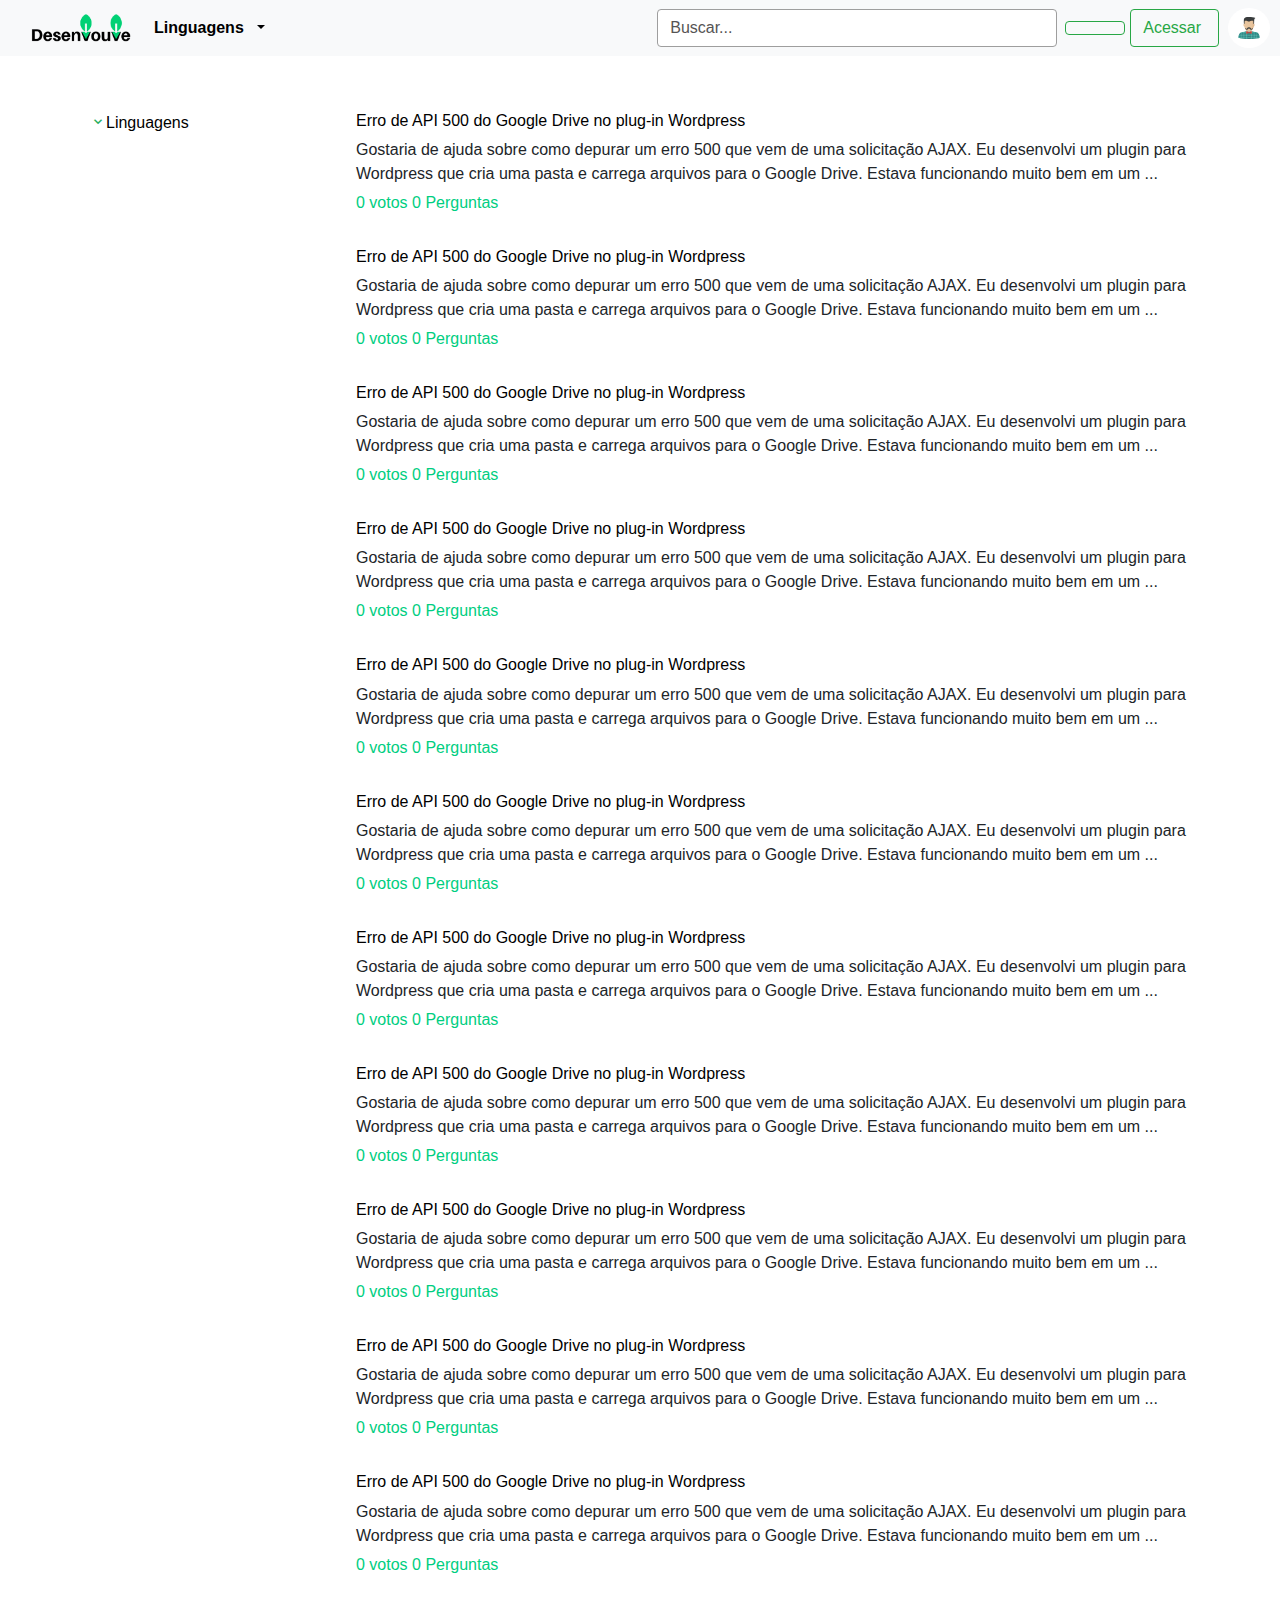
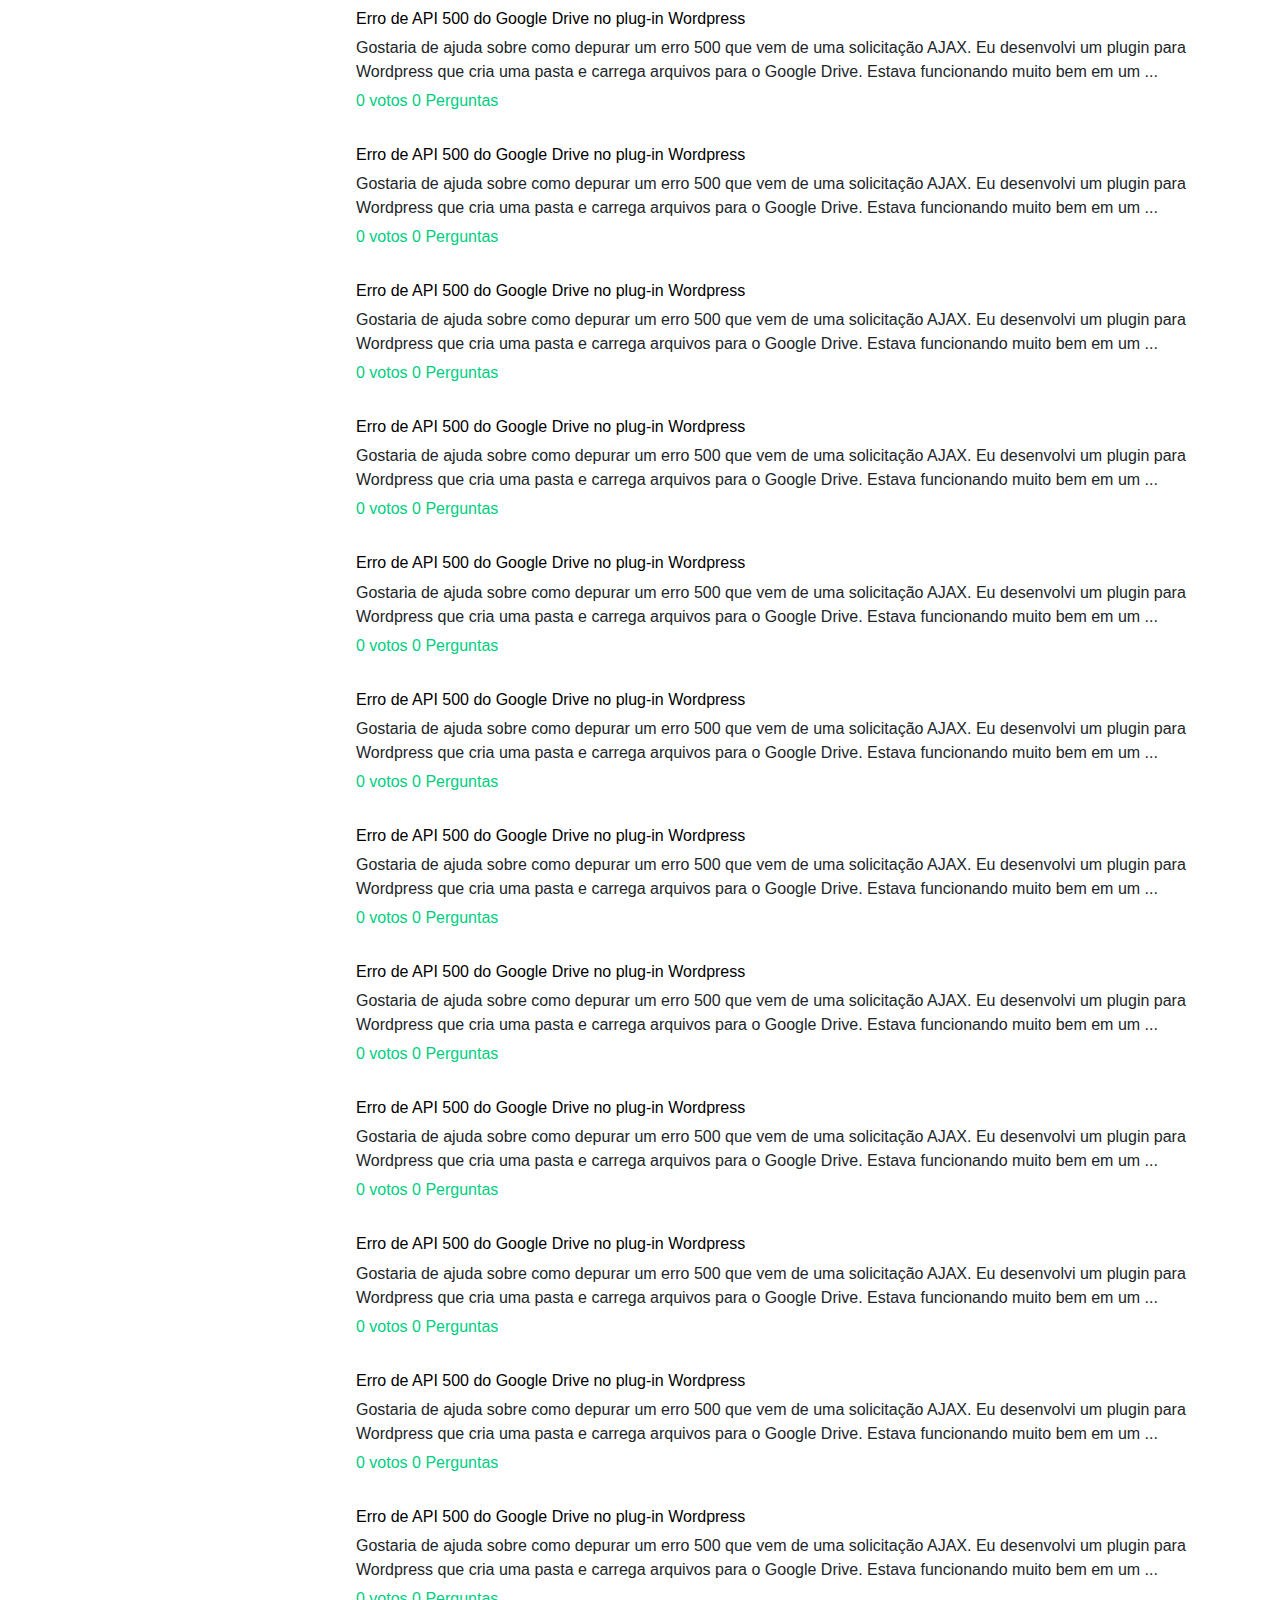
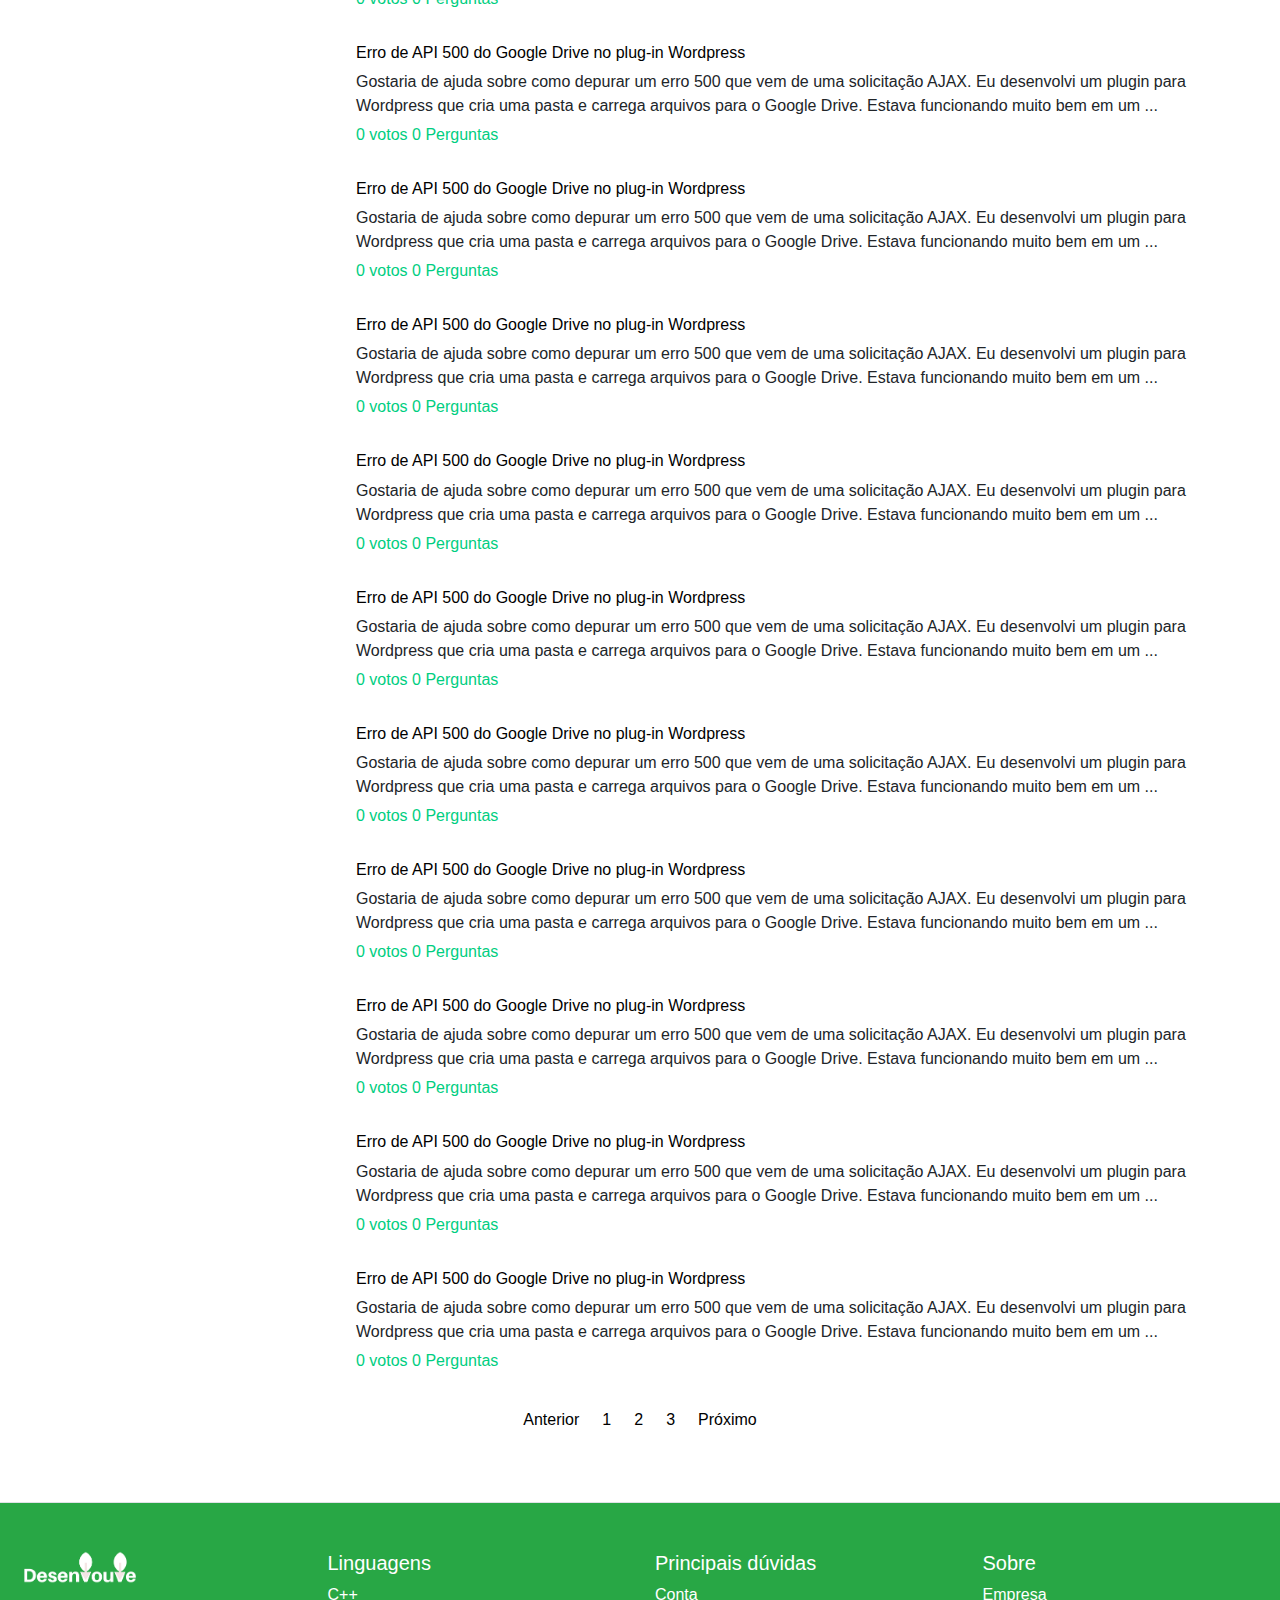
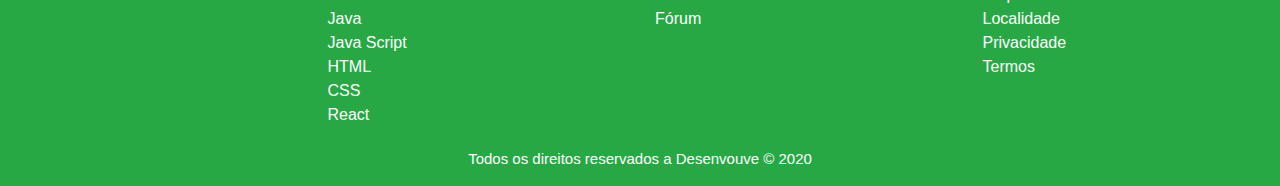
==== commit eacb31fd: "Atualizacao" ====
--- a/index.html
+++ b/index.html
@@ -206,6 +206,202 @@
                         <p> Gostaria de ajuda sobre como depurar um erro 500 que vem de uma solicitação AJAX. Eu desenvolvi um plugin para Wordpress que cria uma pasta e carrega arquivos para o Google Drive. Estava funcionando muito bem em um ... </p>
                         <span class="votos">0 votos</span> <span class="respostas">0 Perguntas</span>
                     </div>
+                    <div class="col-md-12 item-pergunta">
+                        <a href="resposta.html">
+                            <h6> Erro de API 500 do Google Drive no plug-in Wordpress </h6>
+                        </a>
+                        <p> Gostaria de ajuda sobre como depurar um erro 500 que vem de uma solicitação AJAX. Eu desenvolvi um plugin para Wordpress que cria uma pasta e carrega arquivos para o Google Drive. Estava funcionando muito bem em um ... </p>
+                        <span class="votos">0 votos</span> <span class="respostas">0 Perguntas</span>
+                    </div>
+                    <div class="col-md-12 item-pergunta">
+                        <a href="resposta.html">
+                            <h6> Erro de API 500 do Google Drive no plug-in Wordpress </h6>
+                        </a>
+                        <p> Gostaria de ajuda sobre como depurar um erro 500 que vem de uma solicitação AJAX. Eu desenvolvi um plugin para Wordpress que cria uma pasta e carrega arquivos para o Google Drive. Estava funcionando muito bem em um ... </p>
+                        <span class="votos">0 votos</span> <span class="respostas">0 Perguntas</span>
+                    </div>
+                    <div class="col-md-12 item-pergunta">
+                        <a href="resposta.html">
+                            <h6> Erro de API 500 do Google Drive no plug-in Wordpress </h6>
+                        </a>
+                        <p> Gostaria de ajuda sobre como depurar um erro 500 que vem de uma solicitação AJAX. Eu desenvolvi um plugin para Wordpress que cria uma pasta e carrega arquivos para o Google Drive. Estava funcionando muito bem em um ... </p>
+                        <span class="votos">0 votos</span> <span class="respostas">0 Perguntas</span>
+                    </div>
+                    <div class="col-md-12 item-pergunta">
+                        <a href="resposta.html">
+                            <h6> Erro de API 500 do Google Drive no plug-in Wordpress </h6>
+                        </a>
+                        <p> Gostaria de ajuda sobre como depurar um erro 500 que vem de uma solicitação AJAX. Eu desenvolvi um plugin para Wordpress que cria uma pasta e carrega arquivos para o Google Drive. Estava funcionando muito bem em um ... </p>
+                        <span class="votos">0 votos</span> <span class="respostas">0 Perguntas</span>
+                    </div>
+                    <div class="col-md-12 item-pergunta">
+                        <a href="resposta.html">
+                            <h6> Erro de API 500 do Google Drive no plug-in Wordpress </h6>
+                        </a>
+                        <p> Gostaria de ajuda sobre como depurar um erro 500 que vem de uma solicitação AJAX. Eu desenvolvi um plugin para Wordpress que cria uma pasta e carrega arquivos para o Google Drive. Estava funcionando muito bem em um ... </p>
+                        <span class="votos">0 votos</span> <span class="respostas">0 Perguntas</span>
+                    </div>
+                    <div class="col-md-12 item-pergunta">
+                        <a href="resposta.html">
+                            <h6> Erro de API 500 do Google Drive no plug-in Wordpress </h6>
+                        </a>
+                        <p> Gostaria de ajuda sobre como depurar um erro 500 que vem de uma solicitação AJAX. Eu desenvolvi um plugin para Wordpress que cria uma pasta e carrega arquivos para o Google Drive. Estava funcionando muito bem em um ... </p>
+                        <span class="votos">0 votos</span> <span class="respostas">0 Perguntas</span>
+                    </div>
+                    <div class="col-md-12 item-pergunta">
+                        <a href="resposta.html">
+                            <h6> Erro de API 500 do Google Drive no plug-in Wordpress </h6>
+                        </a>
+                        <p> Gostaria de ajuda sobre como depurar um erro 500 que vem de uma solicitação AJAX. Eu desenvolvi um plugin para Wordpress que cria uma pasta e carrega arquivos para o Google Drive. Estava funcionando muito bem em um ... </p>
+                        <span class="votos">0 votos</span> <span class="respostas">0 Perguntas</span>
+                    </div>
+                    <div class="col-md-12 item-pergunta">
+                        <a href="resposta.html">
+                            <h6> Erro de API 500 do Google Drive no plug-in Wordpress </h6>
+                        </a>
+                        <p> Gostaria de ajuda sobre como depurar um erro 500 que vem de uma solicitação AJAX. Eu desenvolvi um plugin para Wordpress que cria uma pasta e carrega arquivos para o Google Drive. Estava funcionando muito bem em um ... </p>
+                        <span class="votos">0 votos</span> <span class="respostas">0 Perguntas</span>
+                    </div>
+                    <div class="col-md-12 item-pergunta">
+                        <a href="resposta.html">
+                            <h6> Erro de API 500 do Google Drive no plug-in Wordpress </h6>
+                        </a>
+                        <p> Gostaria de ajuda sobre como depurar um erro 500 que vem de uma solicitação AJAX. Eu desenvolvi um plugin para Wordpress que cria uma pasta e carrega arquivos para o Google Drive. Estava funcionando muito bem em um ... </p>
+                        <span class="votos">0 votos</span> <span class="respostas">0 Perguntas</span>
+                    </div>
+                    <div class="col-md-12 item-pergunta">
+                        <a href="resposta.html">
+                            <h6> Erro de API 500 do Google Drive no plug-in Wordpress </h6>
+                        </a>
+                        <p> Gostaria de ajuda sobre como depurar um erro 500 que vem de uma solicitação AJAX. Eu desenvolvi um plugin para Wordpress que cria uma pasta e carrega arquivos para o Google Drive. Estava funcionando muito bem em um ... </p>
+                        <span class="votos">0 votos</span> <span class="respostas">0 Perguntas</span>
+                    </div>
+                    <div class="col-md-12 item-pergunta">
+                        <a href="resposta.html">
+                            <h6> Erro de API 500 do Google Drive no plug-in Wordpress </h6>
+                        </a>
+                        <p> Gostaria de ajuda sobre como depurar um erro 500 que vem de uma solicitação AJAX. Eu desenvolvi um plugin para Wordpress que cria uma pasta e carrega arquivos para o Google Drive. Estava funcionando muito bem em um ... </p>
+                        <span class="votos">0 votos</span> <span class="respostas">0 Perguntas</span>
+                    </div>
+                    <div class="col-md-12 item-pergunta">
+                        <a href="resposta.html">
+                            <h6> Erro de API 500 do Google Drive no plug-in Wordpress </h6>
+                        </a>
+                        <p> Gostaria de ajuda sobre como depurar um erro 500 que vem de uma solicitação AJAX. Eu desenvolvi um plugin para Wordpress que cria uma pasta e carrega arquivos para o Google Drive. Estava funcionando muito bem em um ... </p>
+                        <span class="votos">0 votos</span> <span class="respostas">0 Perguntas</span>
+                    </div>
+                    <div class="col-md-12 item-pergunta">
+                        <a href="resposta.html">
+                            <h6> Erro de API 500 do Google Drive no plug-in Wordpress </h6>
+                        </a>
+                        <p> Gostaria de ajuda sobre como depurar um erro 500 que vem de uma solicitação AJAX. Eu desenvolvi um plugin para Wordpress que cria uma pasta e carrega arquivos para o Google Drive. Estava funcionando muito bem em um ... </p>
+                        <span class="votos">0 votos</span> <span class="respostas">0 Perguntas</span>
+                    </div>
+                    <div class="col-md-12 item-pergunta">
+                        <a href="resposta.html">
+                            <h6> Erro de API 500 do Google Drive no plug-in Wordpress </h6>
+                        </a>
+                        <p> Gostaria de ajuda sobre como depurar um erro 500 que vem de uma solicitação AJAX. Eu desenvolvi um plugin para Wordpress que cria uma pasta e carrega arquivos para o Google Drive. Estava funcionando muito bem em um ... </p>
+                        <span class="votos">0 votos</span> <span class="respostas">0 Perguntas</span>
+                    </div>
+                    <div class="col-md-12 item-pergunta">
+                        <a href="resposta.html">
+                            <h6> Erro de API 500 do Google Drive no plug-in Wordpress </h6>
+                        </a>
+                        <p> Gostaria de ajuda sobre como depurar um erro 500 que vem de uma solicitação AJAX. Eu desenvolvi um plugin para Wordpress que cria uma pasta e carrega arquivos para o Google Drive. Estava funcionando muito bem em um ... </p>
+                        <span class="votos">0 votos</span> <span class="respostas">0 Perguntas</span>
+                    </div>
+                    <div class="col-md-12 item-pergunta">
+                        <a href="resposta.html">
+                            <h6> Erro de API 500 do Google Drive no plug-in Wordpress </h6>
+                        </a>
+                        <p> Gostaria de ajuda sobre como depurar um erro 500 que vem de uma solicitação AJAX. Eu desenvolvi um plugin para Wordpress que cria uma pasta e carrega arquivos para o Google Drive. Estava funcionando muito bem em um ... </p>
+                        <span class="votos">0 votos</span> <span class="respostas">0 Perguntas</span>
+                    </div>
+                    <div class="col-md-12 item-pergunta">
+                        <a href="resposta.html">
+                            <h6> Erro de API 500 do Google Drive no plug-in Wordpress </h6>
+                        </a>
+                        <p> Gostaria de ajuda sobre como depurar um erro 500 que vem de uma solicitação AJAX. Eu desenvolvi um plugin para Wordpress que cria uma pasta e carrega arquivos para o Google Drive. Estava funcionando muito bem em um ... </p>
+                        <span class="votos">0 votos</span> <span class="respostas">0 Perguntas</span>
+                    </div>
+                    <div class="col-md-12 item-pergunta">
+                        <a href="resposta.html">
+                            <h6> Erro de API 500 do Google Drive no plug-in Wordpress </h6>
+                        </a>
+                        <p> Gostaria de ajuda sobre como depurar um erro 500 que vem de uma solicitação AJAX. Eu desenvolvi um plugin para Wordpress que cria uma pasta e carrega arquivos para o Google Drive. Estava funcionando muito bem em um ... </p>
+                        <span class="votos">0 votos</span> <span class="respostas">0 Perguntas</span>
+                    </div>
+                    <div class="col-md-12 item-pergunta">
+                        <a href="resposta.html">
+                            <h6> Erro de API 500 do Google Drive no plug-in Wordpress </h6>
+                        </a>
+                        <p> Gostaria de ajuda sobre como depurar um erro 500 que vem de uma solicitação AJAX. Eu desenvolvi um plugin para Wordpress que cria uma pasta e carrega arquivos para o Google Drive. Estava funcionando muito bem em um ... </p>
+                        <span class="votos">0 votos</span> <span class="respostas">0 Perguntas</span>
+                    </div>
+                    <div class="col-md-12 item-pergunta">
+                        <a href="resposta.html">
+                            <h6> Erro de API 500 do Google Drive no plug-in Wordpress </h6>
+                        </a>
+                        <p> Gostaria de ajuda sobre como depurar um erro 500 que vem de uma solicitação AJAX. Eu desenvolvi um plugin para Wordpress que cria uma pasta e carrega arquivos para o Google Drive. Estava funcionando muito bem em um ... </p>
+                        <span class="votos">0 votos</span> <span class="respostas">0 Perguntas</span>
+                    </div>
+                    <div class="col-md-12 item-pergunta">
+                        <a href="resposta.html">
+                            <h6> Erro de API 500 do Google Drive no plug-in Wordpress </h6>
+                        </a>
+                        <p> Gostaria de ajuda sobre como depurar um erro 500 que vem de uma solicitação AJAX. Eu desenvolvi um plugin para Wordpress que cria uma pasta e carrega arquivos para o Google Drive. Estava funcionando muito bem em um ... </p>
+                        <span class="votos">0 votos</span> <span class="respostas">0 Perguntas</span>
+                    </div>
+                    <div class="col-md-12 item-pergunta">
+                        <a href="resposta.html">
+                            <h6> Erro de API 500 do Google Drive no plug-in Wordpress </h6>
+                        </a>
+                        <p> Gostaria de ajuda sobre como depurar um erro 500 que vem de uma solicitação AJAX. Eu desenvolvi um plugin para Wordpress que cria uma pasta e carrega arquivos para o Google Drive. Estava funcionando muito bem em um ... </p>
+                        <span class="votos">0 votos</span> <span class="respostas">0 Perguntas</span>
+                    </div>
+                    <div class="col-md-12 item-pergunta">
+                        <a href="resposta.html">
+                            <h6> Erro de API 500 do Google Drive no plug-in Wordpress </h6>
+                        </a>
+                        <p> Gostaria de ajuda sobre como depurar um erro 500 que vem de uma solicitação AJAX. Eu desenvolvi um plugin para Wordpress que cria uma pasta e carrega arquivos para o Google Drive. Estava funcionando muito bem em um ... </p>
+                        <span class="votos">0 votos</span> <span class="respostas">0 Perguntas</span>
+                    </div>
+                    <div class="col-md-12 item-pergunta">
+                        <a href="resposta.html">
+                            <h6> Erro de API 500 do Google Drive no plug-in Wordpress </h6>
+                        </a>
+                        <p> Gostaria de ajuda sobre como depurar um erro 500 que vem de uma solicitação AJAX. Eu desenvolvi um plugin para Wordpress que cria uma pasta e carrega arquivos para o Google Drive. Estava funcionando muito bem em um ... </p>
+                        <span class="votos">0 votos</span> <span class="respostas">0 Perguntas</span>
+                    </div>
+                    <div class="col-md-12 item-pergunta">
+                        <a href="resposta.html">
+                            <h6> Erro de API 500 do Google Drive no plug-in Wordpress </h6>
+                        </a>
+                        <p> Gostaria de ajuda sobre como depurar um erro 500 que vem de uma solicitação AJAX. Eu desenvolvi um plugin para Wordpress que cria uma pasta e carrega arquivos para o Google Drive. Estava funcionando muito bem em um ... </p>
+                        <span class="votos">0 votos</span> <span class="respostas">0 Perguntas</span>
+                    </div>
+                    <div class="col-md-12 item-pergunta">
+                        <a href="resposta.html">
+                            <h6> Erro de API 500 do Google Drive no plug-in Wordpress </h6>
+                        </a>
+                        <p> Gostaria de ajuda sobre como depurar um erro 500 que vem de uma solicitação AJAX. Eu desenvolvi um plugin para Wordpress que cria uma pasta e carrega arquivos para o Google Drive. Estava funcionando muito bem em um ... </p>
+                        <span class="votos">0 votos</span> <span class="respostas">0 Perguntas</span>
+                    </div>
+                    <div class="col-md-12 item-pergunta">
+                        <a href="resposta.html">
+                            <h6> Erro de API 500 do Google Drive no plug-in Wordpress </h6>
+                        </a>
+                        <p> Gostaria de ajuda sobre como depurar um erro 500 que vem de uma solicitação AJAX. Eu desenvolvi um plugin para Wordpress que cria uma pasta e carrega arquivos para o Google Drive. Estava funcionando muito bem em um ... </p>
+                        <span class="votos">0 votos</span> <span class="respostas">0 Perguntas</span>
+                    </div>
+                    <div class="col-md-12 item-pergunta">
+                        <a href="resposta.html">
+                            <h6> Erro de API 500 do Google Drive no plug-in Wordpress </h6>
+                        </a>
+                        <p> Gostaria de ajuda sobre como depurar um erro 500 que vem de uma solicitação AJAX. Eu desenvolvi um plugin para Wordpress que cria uma pasta e carrega arquivos para o Google Drive. Estava funcionando muito bem em um ... </p>
+                        <span class="votos">0 votos</span> <span class="respostas">0 Perguntas</span>
+                    </div>
                 </div>
             </div>
         </div>
@@ -301,6 +497,29 @@
 
     <!--END MODAL CONFIRMATION -->
 
+    <!-- START PAGINATION-->
+
+    <nav class=" d-flex justify-content-center container" aria-label="...">
+        <ul class="pagination">
+            <li class="page-item disabled">
+                <span class="page-link">Anterior</span>
+            </li>
+            <li class="page-item"><a class="page-link" href="#">1</a></li>
+            <li class="page-item active">
+                <span class="page-link">
+              2
+              <span class="sr-only">(current)</span>
+                </span>
+            </li>
+            <li class="page-item"><a class="page-link" href="#">3</a></li>
+            <li class="page-item">
+                <a class="page-link" href="#">Próximo</a>
+            </li>
+        </ul>
+    </nav>
+
+    <!-- END PAGINATION-->
+
     <!-- START FOOTER-->
 
     <footer class="footer-desenvouve pt-4 my-md-5 pt-md-5 border-top">
--- a/css/style.css
+++ b/css/style.css
@@ -1,4 +1,10 @@
 /* BODY */
+
+html,
+body {
+    height: auto !important;
+    overflow-x: hidden !important;
+}
 
 
 /* PALETA DE CORES */
@@ -125,9 +131,9 @@
 }
 
 .logo-img {
-    width: 97px;
-    margin: 0 15px;
-    height: 27px;
+    width: 100px;
+    margin: 0px 15px;
+    height: 28px;
 }
 
 .nav-link {
@@ -411,7 +417,7 @@
 .logo-footer-desenvouve {
     width: 120px;
     position: absolute;
-    top: -10px;
+    top: 0px;
     height: 33px;
     margin: 0px 20px;
 }
@@ -420,6 +426,7 @@
     color: #fff;
     text-align: center;
     font-size: 15px;
+    padding: 5px 10px 0 10px;
 }
 
 
@@ -427,7 +434,26 @@
 
 .title-profile-desenvouve {
     text-align: left;
-    margin: 15px 0;
+    margin: 40px 0 0 0;
+}
+
+
+/* PAGINATION */
+
+.page-item.active .page-link {
+    background-color: #28a745;
+    border-color: #28a745;
+}
+
+.page-link {
+    font-weight: 300 !important;
+    color: #000 !important;
+    background-color: #fff !important;
+    border: none !important;
+}
+
+.page-link:focus {
+    box-shadow: 0 0 0 0.2rem #00ce81 !important;
 }
 
 
@@ -450,7 +476,7 @@
         margin: 0 auto;
         right: 0;
         left: 0;
-        top: -60px;
+        top: -40px;
     }
     .form-inline {
         margin: 0;
@@ -511,10 +537,10 @@
         float: right;
     }
     .col-12.col-md {
-        padding: 20px 0;
+        padding: 30px 0;
     }
     .modal-content {
-        width: 90%;
+        width: 94%;
     }
     /* PROFILE */
     .avatar.avatar-xl {
@@ -536,4 +562,18 @@
         margin-right: 20px !important;
         margin-left: 15px !important;
     }
+    /* USER */
+    .badge {
+        padding: 1em 1.4em;
+        font-size: 10px;
+    }
+    .text-muted {
+        font-size: 15px;
+        line-height: 0;
+    }
+    /* RESPOSTAS */
+    .float-right {
+        margin: 0 -5px;
+        line-height: 2.3;
+    }
 }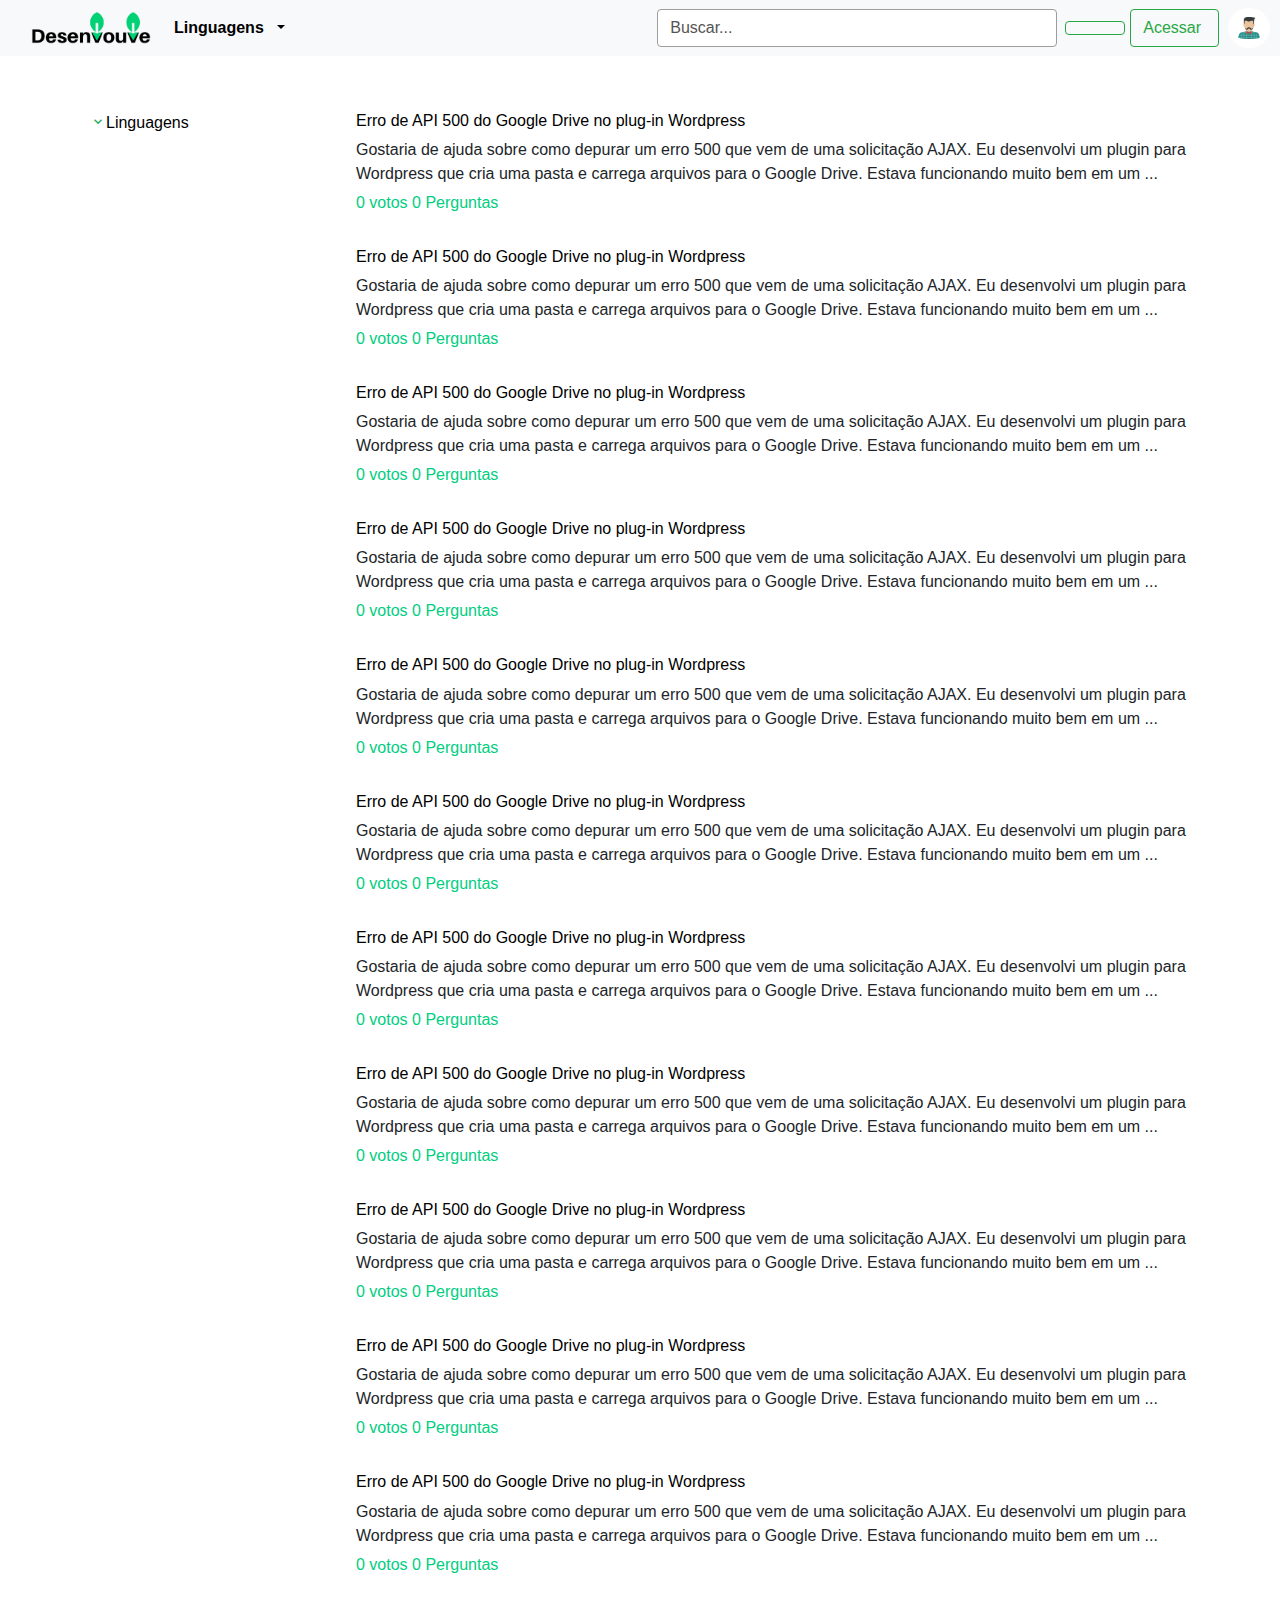
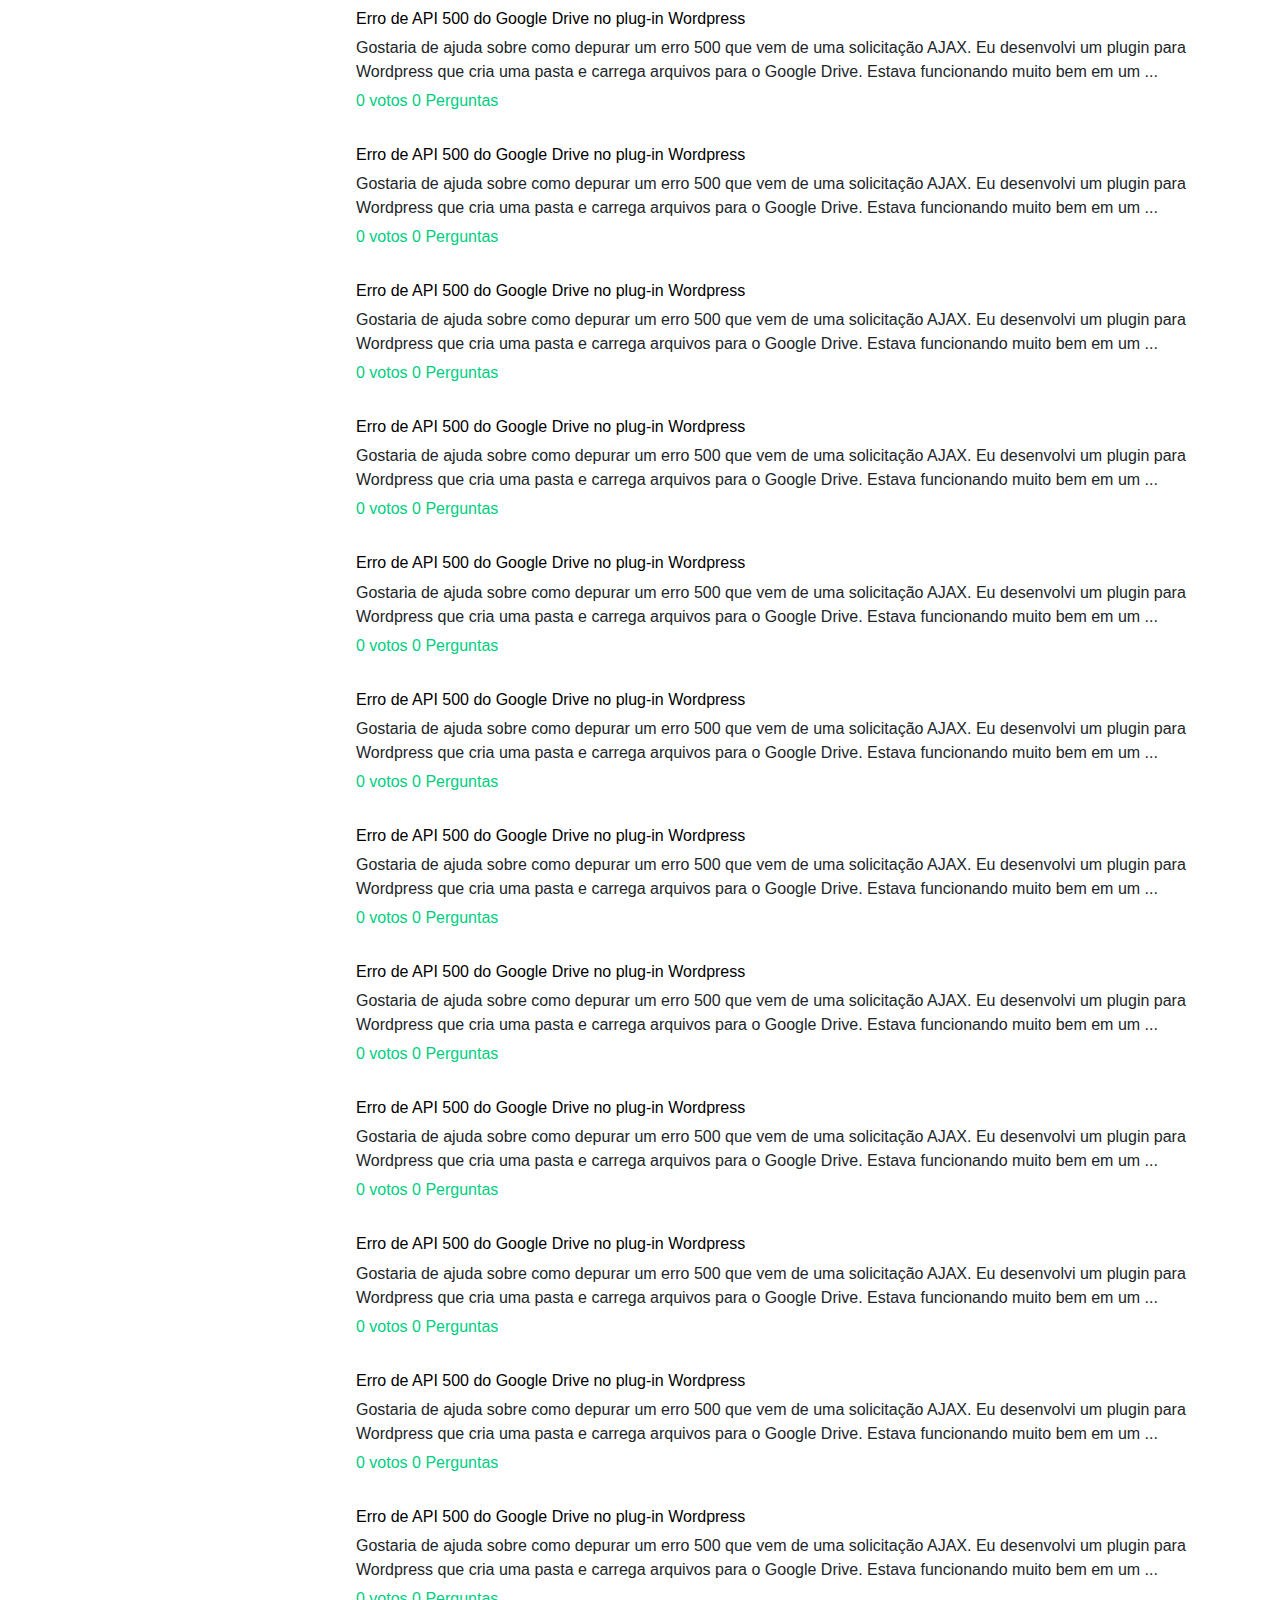
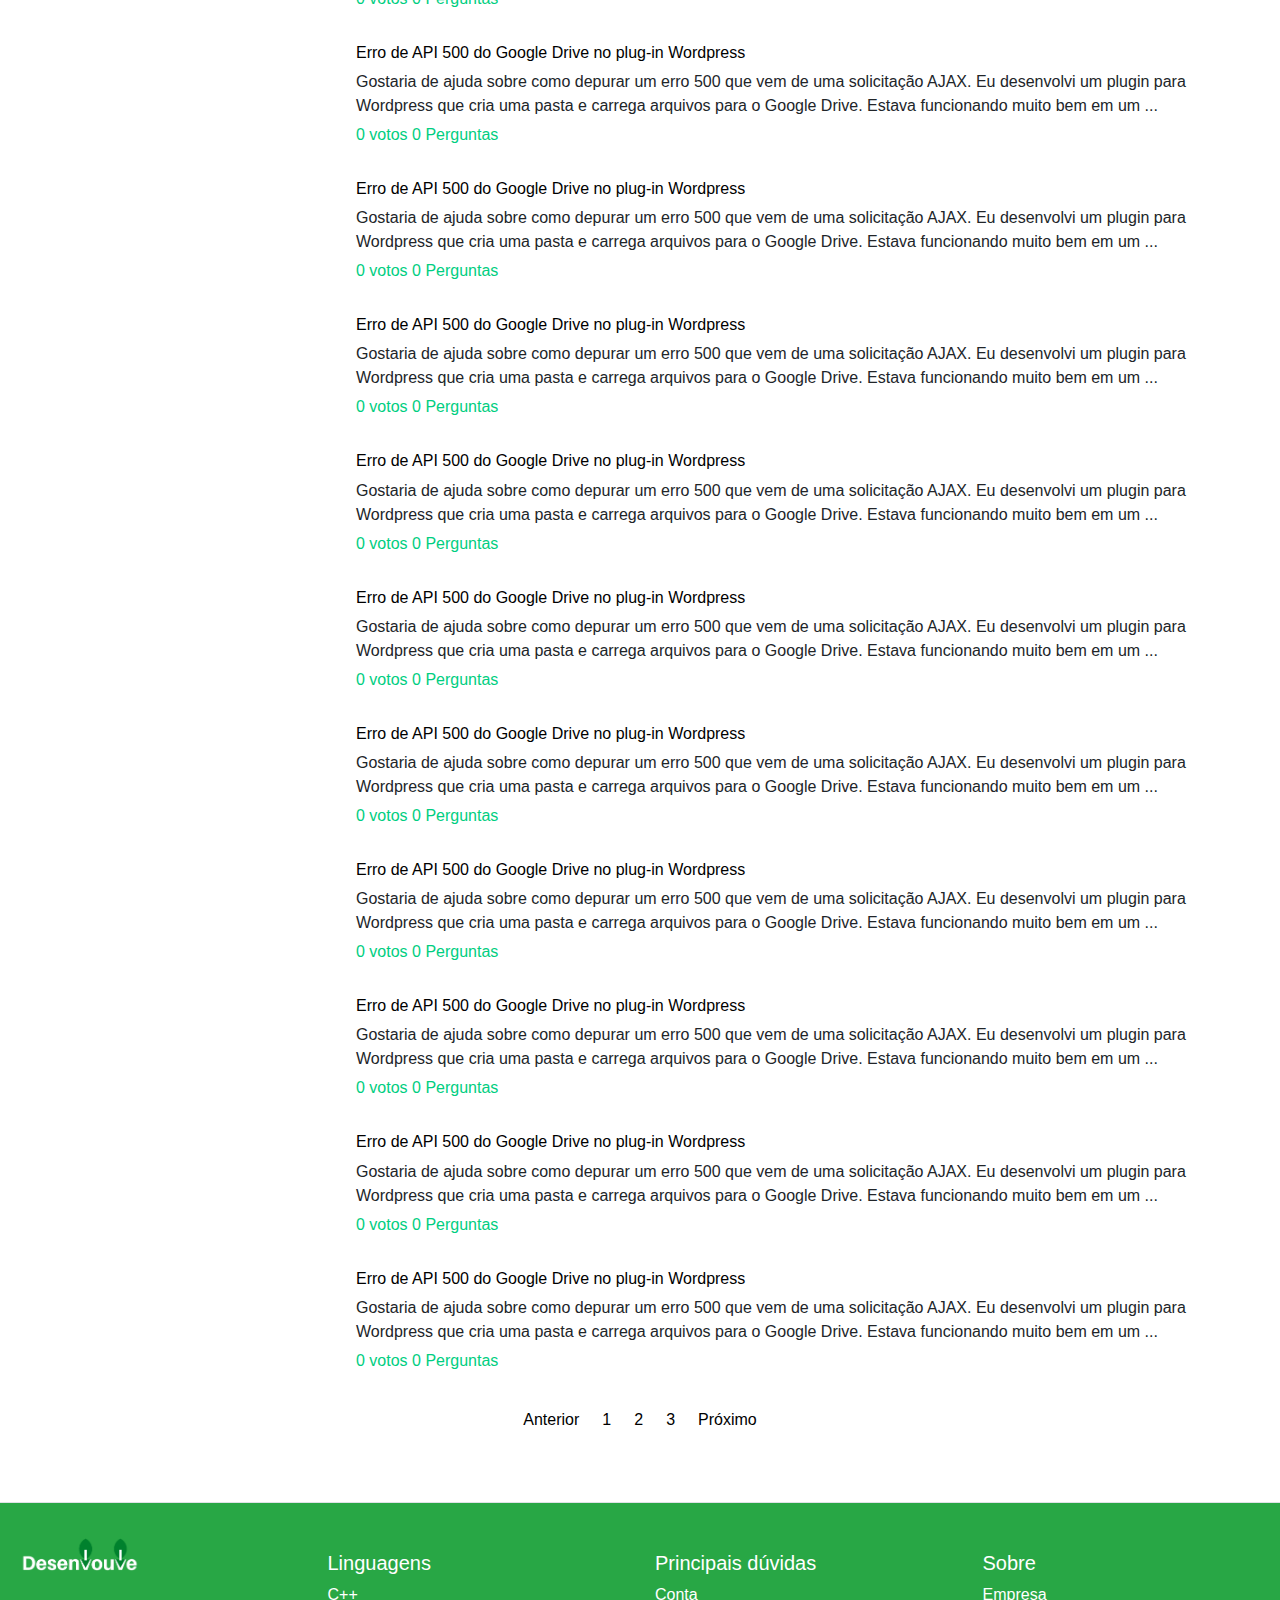
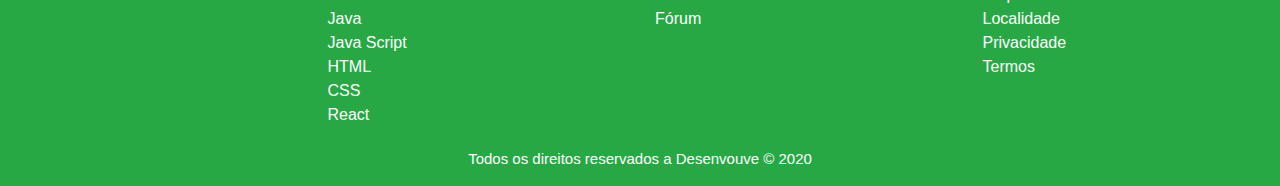
==== commit 28bdb578: "Atualizacao" ====
--- a/index.html
+++ b/index.html
@@ -102,7 +102,7 @@
                                                             <h5 class="mb-0">
                                                                 <a href="" data-toggle="collapse" data-target="#collapse1_1_2" aria-expanded="true" aria-controls="collapse1_1_2">
                                                                     <span class="material-icons verde_escuro">keyboard_arrow_down</span>
-                                                                    <span>Iphone</span>
+                                                                    <span>iPhone</span>
                                                                 </a>
                                                             </h5>
                                                         </div>
@@ -414,7 +414,7 @@
                 <img class="img-logo-sing-in" src="img/logo.png" alt="">
                 <img class="sing-in-image" src="img/sign-in.jpg" alt="">
                 <div class="modal-header">
-                    <h5 class="modal-title" id="exampleModalLabel">Bem vindo a Desenvouve</h5>
+                    <h5 class="modal-title" id="exampleModalLabel">Bem-vindo a Desenvouve</h5>
                     <button type="button" class="close close-button-sign-in" data-dismiss="modal" aria-label="Close">
                 <span aria-hidden="true">&times;</span>
             </button>
@@ -446,7 +446,7 @@
                 <img class="img-logo-sing-in" src="img/logo.png" alt="">
                 <img class="sing-in-image" src="img/sign-in.jpg" alt="">
                 <div class="modal-header">
-                    <h5 class="modal-title-register" id="exampleModalLabel">Bem vindo a Desenvouve</h5>
+                    <h5 class="modal-title-register" id="exampleModalLabel">Bem-vindo a Desenvouve</h5>
                     <button type="button" class="close close-button-sign-in" data-dismiss="modal" aria-label="Close">
                         <span aria-hidden="true">&times;</span>
                     </button>
--- a/css/style.css
+++ b/css/style.css
@@ -126,14 +126,29 @@
 
 /* NAVBAR */
 
+.modal-dialog {
+    width: 450px !important;
+}
+
+.modal-open {
+    padding-right: 0 !important;
+}
+
+.modal-backdrop.show {
+    opacity: .7;
+}
+
+.modal.fade.show {
+    padding-right: 0 !important;
+}
+
 .navbar {
     margin: 0 0 2% 0;
 }
 
 .logo-img {
-    width: 100px;
+    width: 120px;
     margin: 0px 15px;
-    height: 28px;
 }
 
 .nav-link {
@@ -228,7 +243,7 @@
 
 .sing-in-image {
     position: relative;
-    height: 600px;
+    height: 550px;
 }
 
 .img-logo-sing-in {
@@ -417,7 +432,7 @@
 .logo-footer-desenvouve {
     width: 120px;
     position: absolute;
-    top: 0px;
+    top: -13px;
     height: 33px;
     margin: 0px 20px;
 }
@@ -540,7 +555,7 @@
         padding: 30px 0;
     }
     .modal-content {
-        width: 94%;
+        width: 90%;
     }
     /* PROFILE */
     .avatar.avatar-xl {
